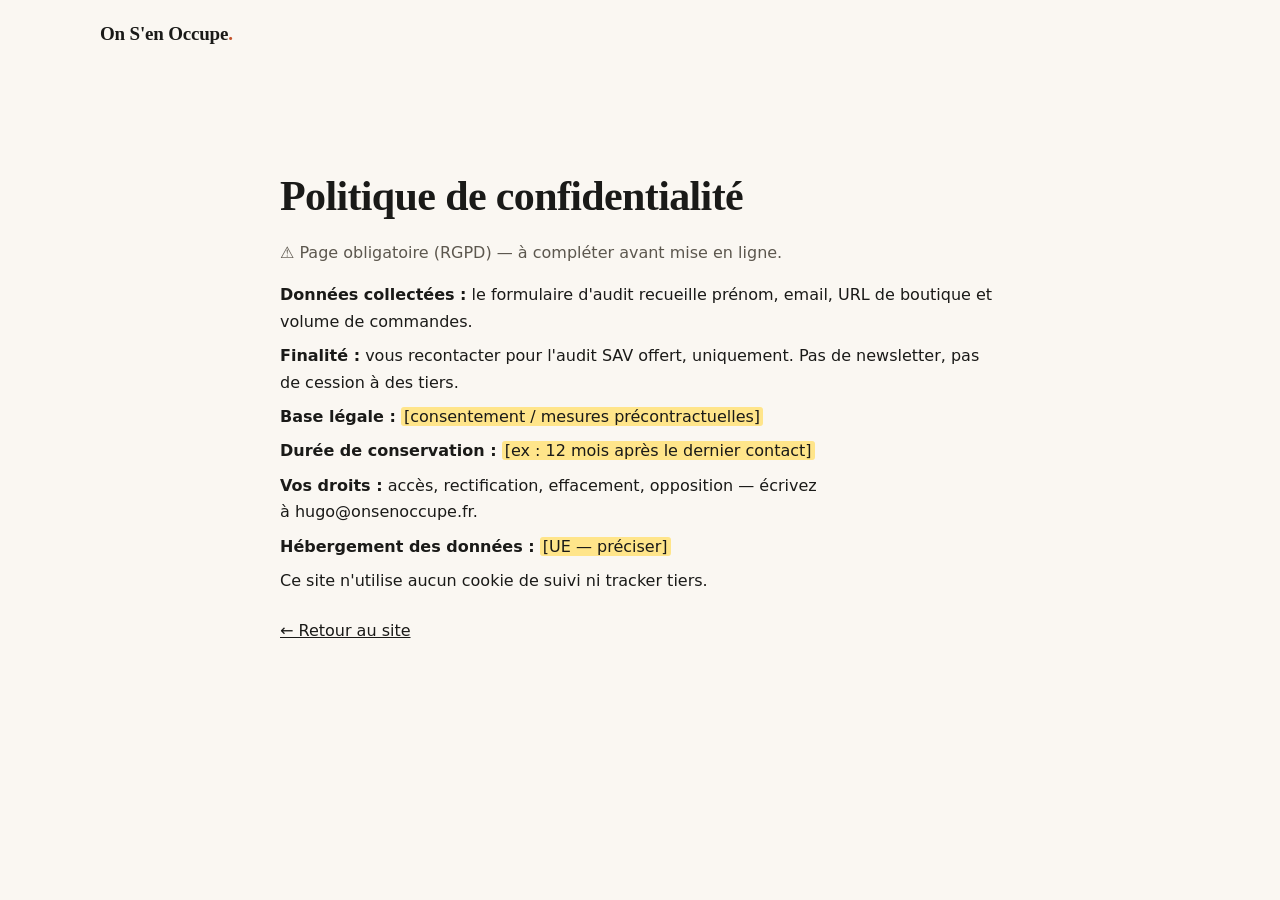
==== confidentialite.html @ d8f715cb "Landing page MVP On S'en Occupe — 12 sections, copy brief, placeholders à remplacer Co-Authored-By: " ====
<!DOCTYPE html>
<html lang="fr">
<head>
  <meta charset="UTF-8" />
  <meta name="viewport" content="width=device-width, initial-scale=1.0" />
  <title>Politique de confidentialité — On S'en Occupe</title>
  <meta name="robots" content="noindex" />
  <link rel="icon" type="image/svg+xml" href="favicon.svg" />
  <link rel="stylesheet" href="styles.css" />
</head>
<body>
  <header class="site-header">
    <div class="wrap bar">
      <a class="brand" href="index.html">On S'en Occupe<span class="dot">.</span></a>
    </div>
  </header>
  <main>
    <section>
      <div class="wrap" style="max-width:760px">
        <h2>Politique de confidentialité</h2>
        <p style="margin-top:20px;color:var(--ink-soft)">⚠️ Page obligatoire (RGPD) — à compléter avant mise en ligne.</p>
        <p style="margin-top:16px"><strong>Données collectées :</strong> le formulaire d'audit recueille prénom, email, URL de boutique et volume de commandes.</p>
        <p style="margin-top:8px"><strong>Finalité :</strong> vous recontacter pour l'audit SAV offert, uniquement. Pas de newsletter, pas de cession à des tiers.</p>
        <p style="margin-top:8px"><strong>Base légale :</strong> <mark>[consentement / mesures précontractuelles]</mark></p>
        <p style="margin-top:8px"><strong>Durée de conservation :</strong> <mark>[ex : 12 mois après le dernier contact]</mark></p>
        <p style="margin-top:8px"><strong>Vos droits :</strong> accès, rectification, effacement, opposition — écrivez à hugo@onsenoccupe.fr.</p>
        <p style="margin-top:8px"><strong>Hébergement des données :</strong> <mark>[UE — préciser]</mark></p>
        <p style="margin-top:8px">Ce site n'utilise aucun cookie de suivi ni tracker tiers.</p>
        <p style="margin-top:24px"><a href="index.html">← Retour au site</a></p>
      </div>
    </section>
  </main>
</body>
</html>
---- styles.css ----
/* ============================================================
   On S'en Occupe — landing MVP
   Palette (brief §3) : crème #FAF7F2 · encre #1A1A18 · terracotta #C4552D
   Typo : Fraunces (titres, nommée au brief) + Inter (corps)
   Mobile-first strict. Rayons : boutons pill / cartes 16px.
   ============================================================ */

@font-face {
  font-family: "Fraunces";
  src: url("fonts/fraunces-latin-wght-normal.woff2") format("woff2-variations");
  font-weight: 100 900;
  font-style: normal;
  font-display: swap;
}
@font-face {
  font-family: "Fraunces";
  src: url("fonts/fraunces-latin-wght-italic.woff2") format("woff2-variations");
  font-weight: 100 900;
  font-style: italic;
  font-display: swap;
}
@font-face {
  font-family: "Inter";
  src: url("fonts/inter-latin-wght-normal.woff2") format("woff2-variations");
  font-weight: 100 900;
  font-style: normal;
  font-display: swap;
}

:root {
  --bg: #FAF7F2;
  --bg-raised: #FFFDF9;
  --ink: #1A1A18;
  --ink-soft: #5C574E;
  --accent: #C4552D;
  --accent-deep: #A84523;
  --accent-tint: #F7E7DE;
  --line: #E8E1D5;
  --mark: #FFE58A;
  --r-card: 16px;
  --r-pill: 999px;
  --shadow-card: 0 2px 6px rgba(84, 62, 44, 0.06), 0 18px 44px -18px rgba(84, 62, 44, 0.18);
  --serif: "Fraunces", Georgia, serif;
  --sans: "Inter", -apple-system, system-ui, sans-serif;
  --wrap: 1120px;
}

* { margin: 0; padding: 0; box-sizing: border-box; }

html { scroll-behavior: smooth; }
@media (prefers-reduced-motion: reduce) {
  html { scroll-behavior: auto; }
}

body {
  font-family: var(--sans);
  background: var(--bg);
  color: var(--ink);
  line-height: 1.65;
  font-size: 16px;
  -webkit-font-smoothing: antialiased;
  text-rendering: optimizeLegibility;
}

.wrap {
  max-width: var(--wrap);
  margin-inline: auto;
  padding-inline: 20px;
}

/* Placeholders à remplacer (brief §8 : surbrillance jaune) */
mark {
  background: var(--mark);
  color: inherit;
  border-radius: 3px;
  padding: 0 3px;
}

h1, h2, h3 {
  font-family: var(--serif);
  font-weight: 560;
  letter-spacing: -0.015em;
  line-height: 1.12;
  text-wrap: balance;
}

h2 { font-size: clamp(28px, 5.4vw, 42px); }
h3 { font-size: clamp(19px, 3vw, 22px); }

p { text-wrap: pretty; }

a { color: inherit; }

img { max-width: 100%; display: block; }

section { padding-block: clamp(56px, 9vw, 104px); }

.section-intro {
  max-width: 640px;
  margin-bottom: clamp(28px, 5vw, 48px);
}
.section-intro p {
  margin-top: 14px;
  color: var(--ink-soft);
  font-size: 17px;
}

/* ---------- Boutons ---------- */
.btn {
  display: inline-flex;
  align-items: center;
  justify-content: center;
  gap: 8px;
  font-family: var(--sans);
  font-size: 16px;
  font-weight: 600;
  line-height: 1.2;
  padding: 15px 28px;
  border-radius: var(--r-pill);
  border: none;
  cursor: pointer;
  text-decoration: none;
  white-space: nowrap;
  transition: transform 0.15s ease, background-color 0.2s ease, box-shadow 0.2s ease;
}
.btn:active { transform: scale(0.98); }
.btn-primary {
  background: var(--accent);
  color: #FFF8F3;
  box-shadow: 0 10px 24px -10px rgba(196, 85, 45, 0.55);
}
.btn-primary:hover { background: var(--accent-deep); transform: translateY(-1px); }
.btn-ghost {
  background: transparent;
  color: var(--ink);
  border: 1.5px solid var(--line);
  background: var(--bg-raised);
}
.btn-ghost:hover { border-color: var(--ink-soft); transform: translateY(-1px); }

/* ============================================================
   S1 — Header sticky discret
   ============================================================ */
.site-header {
  position: sticky;
  top: 0;
  z-index: 50;
  background: rgba(250, 247, 242, 0.92);
  backdrop-filter: blur(10px);
  -webkit-backdrop-filter: blur(10px);
  border-bottom: 1px solid transparent;
  transition: border-color 0.25s ease;
}
.site-header.is-stuck { border-bottom-color: var(--line); }
.site-header .bar {
  display: flex;
  align-items: center;
  justify-content: space-between;
  gap: 16px;
  height: 68px;
}
.brand {
  font-family: var(--serif);
  font-weight: 620;
  font-size: 19px;
  text-decoration: none;
  letter-spacing: -0.01em;
}
.brand .dot { color: var(--accent); }
.site-nav {
  display: flex;
  align-items: center;
  gap: clamp(14px, 3vw, 28px);
}
.site-nav .nav-link {
  display: none;
  font-size: 15px;
  color: var(--ink-soft);
  text-decoration: none;
  transition: color 0.2s ease;
}
.site-nav .nav-link:hover { color: var(--ink); }
.site-nav .btn { padding: 11px 20px; font-size: 15px; }
@media (min-width: 768px) {
  .site-nav .nav-link { display: inline; }
}

/* ============================================================
   S2 — Hero : split copy / scène de 22 h 47
   ============================================================ */
.hero { padding-block: clamp(40px, 6vw, 84px); overflow: clip; }
.hero .wrap {
  display: grid;
  gap: 44px;
  align-items: center;
}
@media (min-width: 980px) {
  .hero .wrap { grid-template-columns: 1.05fr 0.95fr; gap: 56px; }
}

.eyebrow {
  display: inline-block;
  font-size: 12.5px;
  font-weight: 700;
  letter-spacing: 0.14em;
  text-transform: uppercase;
  color: var(--accent);
  margin-bottom: 18px;
}
.hero h1 {
  font-size: clamp(34px, 6.4vw, 56px);
  font-weight: 540;
}
.hero h1 .accent { color: var(--accent); font-style: italic; padding-bottom: 2px; }
.hero .lede {
  margin-top: 20px;
  font-size: clamp(16.5px, 2.2vw, 18.5px);
  color: var(--ink-soft);
  max-width: 54ch;
}
.hero .cta-row {
  margin-top: 30px;
  display: flex;
  flex-direction: column;
  align-items: flex-start;
  gap: 12px;
}
.hero .micro {
  font-size: 13.5px;
  color: var(--ink-soft);
}

/* Scène 22 h 47 : cartes email + preuves flottantes */
.scene {
  position: relative;
  display: grid;
  gap: 14px;
  padding: 8px 0 8px;
}
.mail-card {
  background: var(--bg-raised);
  border: 1px solid var(--line);
  border-radius: var(--r-card);
  padding: 18px 20px;
  box-shadow: var(--shadow-card);
  max-width: 480px;
}
.mail-card.reply {
  margin-left: clamp(16px, 5%, 48px);
  border-color: #EAD9CE;
}
.mail-meta {
  display: flex;
  align-items: baseline;
  justify-content: space-between;
  gap: 10px;
  margin-bottom: 8px;
}
.mail-from { font-size: 13.5px; font-weight: 600; }
.mail-time {
  font-size: 12.5px;
  color: var(--ink-soft);
  font-variant-numeric: tabular-nums;
  white-space: nowrap;
}
.mail-time.late { color: var(--accent); font-weight: 600; }
.mail-body { font-size: 14.5px; color: var(--ink-soft); }
.mail-body strong { color: var(--ink); font-weight: 600; }
.badge-check {
  display: inline-flex;
  align-items: center;
  gap: 6px;
  margin-top: 12px;
  font-size: 12.5px;
  font-weight: 650;
  color: #22563E;
  background: #E4EFE5;
  border-radius: var(--r-pill);
  padding: 4px 12px;
}
.chips {
  display: flex;
  flex-wrap: wrap;
  gap: 10px;
  margin-top: 6px;
}
.chip {
  background: var(--bg-raised);
  border: 1px solid var(--line);
  border-radius: var(--r-pill);
  box-shadow: 0 8px 20px -12px rgba(84, 62, 44, 0.25);
  font-size: 13px;
  padding: 8px 14px;
  color: var(--ink-soft);
}
.chip strong { color: var(--ink); font-weight: 700; font-variant-numeric: tabular-nums; }
@media (min-width: 980px) {
  .scene { padding-right: 12px; }
  .chip.float-1, .chip.float-2 { position: absolute; }
  .chip.float-1 { top: -6px; right: 0; }
  .chip.float-2 { bottom: 18px; right: -4px; }
  .chips { margin-top: 10px; }
}

/* ============================================================
   S3 — Barre de preuve
   ============================================================ */
.proof { padding-block: 0; }
.proof .band {
  border-block: 1px solid var(--line);
  padding-block: clamp(26px, 4vw, 40px);
  display: grid;
  grid-template-columns: 1fr 1fr;
  gap: 26px 18px;
}
@media (min-width: 900px) { .proof .band { grid-template-columns: repeat(4, 1fr); } }
.proof .stat .num {
  font-family: var(--serif);
  font-size: clamp(26px, 4vw, 34px);
  font-weight: 600;
  color: var(--ink);
  font-variant-numeric: tabular-nums;
}
.proof .stat .num mark { font-family: inherit; }
.proof .stat p { font-size: 14px; color: var(--ink-soft); margin-top: 4px; }
.proof .src {
  margin-top: 14px;
  font-size: 13px;
}
.proof .src a { color: var(--ink-soft); }

/* ============================================================
   S4 — Le problème (3 cartes)
   ============================================================ */
.problem-grid {
  display: grid;
  gap: 16px;
}
@media (min-width: 820px) { .problem-grid { grid-template-columns: repeat(3, 1fr); } }
.problem-card {
  background: var(--bg-raised);
  border: 1px solid var(--line);
  border-radius: var(--r-card);
  padding: 26px 24px;
}
.problem-card h3 { margin-bottom: 8px; }
.problem-card p { font-size: 15px; color: var(--ink-soft); }
.transition-line {
  margin-top: 34px;
  font-family: var(--serif);
  font-size: clamp(18px, 2.6vw, 21px);
  font-style: italic;
  color: var(--ink);
  max-width: 56ch;
}

/* ============================================================
   S5 — Comment ça marche (étapes numérotées)
   ============================================================ */
.how { background: linear-gradient(180deg, rgba(196,85,45,0.045), rgba(196,85,45,0)) ; }
.steps {
  display: grid;
  gap: 0;
  max-width: 760px;
}
.step {
  display: grid;
  grid-template-columns: 52px 1fr;
  gap: 18px;
  padding-block: 26px;
}
.step + .step { border-top: 1px solid var(--line); }
.step .n {
  font-family: var(--serif);
  font-size: 26px;
  font-weight: 600;
  color: var(--accent);
  line-height: 1.3;
}
.step h3 { margin-bottom: 6px; }
.step p { font-size: 15.5px; color: var(--ink-soft); }

.guardrail {
  margin-top: 38px;
  max-width: 760px;
  background: var(--accent-tint);
  border: 1px solid #EBD2C3;
  border-radius: var(--r-card);
  padding: 24px 26px;
  display: grid;
  grid-template-columns: 30px 1fr;
  gap: 14px;
  align-items: start;
}
.guardrail .lock { width: 22px; height: 22px; color: var(--accent-deep); margin-top: 2px; }
.guardrail p { font-size: 15.5px; }
.guardrail strong { font-weight: 700; }

/* ============================================================
   S6 — Cas d'étude
   ============================================================ */
.case .panel {
  background: var(--ink);
  color: #F5F1E9;
  border-radius: 24px;
  padding: clamp(30px, 5.5vw, 60px);
  display: grid;
  gap: 34px;
}
@media (min-width: 900px) { .case .panel { grid-template-columns: 1.1fr 0.9fr; align-items: center; } }
.case h2 { color: #FBF8F2; }
.case .avant-apres { margin-top: 24px; display: grid; gap: 18px; }
.case .aa-block .label {
  font-size: 12.5px;
  font-weight: 700;
  letter-spacing: 0.12em;
  text-transform: uppercase;
  color: #C9BFAF;
  margin-bottom: 6px;
}
.case .aa-block p { font-size: 15.5px; color: #DAD2C4; }
.case .aa-block mark { background: #E8C766; color: var(--ink); }
.case blockquote {
  font-family: var(--serif);
  font-size: clamp(19px, 2.8vw, 24px);
  font-style: italic;
  line-height: 1.4;
  color: #FBF8F2;
}
.case blockquote mark { font-family: var(--sans); font-size: 0.75em; font-style: normal; }
.case figcaption { margin-top: 16px; font-size: 14.5px; color: #C9BFAF; }
.case .case-cta { margin-top: 26px; font-size: 15.5px; }
.case .case-cta a { color: #F0A379; font-weight: 600; }

/* ============================================================
   S7 — Témoignages
   ============================================================ */
.quotes-grid { display: grid; gap: 16px; }
@media (min-width: 820px) { .quotes-grid { grid-template-columns: 1fr 1fr; } }
.quote-card {
  background: var(--bg-raised);
  border: 1px solid var(--line);
  border-radius: var(--r-card);
  padding: 26px;
}
.quote-card blockquote {
  font-family: var(--serif);
  font-size: 18px;
  font-style: italic;
  line-height: 1.45;
}
.quote-card figcaption {
  margin-top: 16px;
  display: flex;
  align-items: center;
  gap: 12px;
  font-size: 14px;
  color: var(--ink-soft);
}
.quote-card .pic {
  width: 40px;
  height: 40px;
  border-radius: 50%;
  background: var(--accent-tint);
  border: 1px solid #EBD2C3;
  display: grid;
  place-items: center;
  font-size: 10px;
  text-align: center;
  color: var(--accent-deep);
  flex: none;
}

/* ============================================================
   S8 — Tarif
   ============================================================ */
.pricing .card {
  max-width: 620px;
  margin-inline: auto;
  background: var(--bg-raised);
  border: 1.5px solid var(--ink);
  border-radius: 24px;
  padding: clamp(28px, 5vw, 44px);
  box-shadow: var(--shadow-card);
}
.pricing h2 { text-align: center; }
.price-rows { margin-top: 26px; display: grid; gap: 0; }
.price-row {
  display: flex;
  align-items: baseline;
  justify-content: space-between;
  gap: 14px;
  padding-block: 14px;
}
.price-row + .price-row { border-top: 1px solid var(--line); }
.price-row .what { font-size: 15.5px; color: var(--ink-soft); }
.price-row .amount {
  font-family: var(--serif);
  font-size: clamp(22px, 3.4vw, 28px);
  font-weight: 620;
  white-space: nowrap;
  font-variant-numeric: tabular-nums;
}
.price-row .amount small { font-size: 0.55em; font-family: var(--sans); font-weight: 600; color: var(--ink-soft); }
.included { margin-top: 18px; display: flex; flex-wrap: wrap; gap: 8px; }
.included li {
  list-style: none;
  font-size: 13.5px;
  background: var(--bg);
  border: 1px solid var(--line);
  border-radius: var(--r-pill);
  padding: 6px 13px;
  color: var(--ink-soft);
}
.pricing .context {
  margin-top: 20px;
  font-size: 13px;
  color: var(--ink-soft);
  line-height: 1.55;
}
.pricing .cta-center { margin-top: 26px; text-align: center; }

/* ============================================================
   S9 — Fondateur
   ============================================================ */
.founder .inner {
  display: grid;
  gap: 34px;
  align-items: center;
  max-width: 880px;
}
@media (min-width: 820px) { .founder .inner { grid-template-columns: 280px 1fr; } }
.founder .photo {
  aspect-ratio: 4 / 5;
  border-radius: var(--r-card);
  background: var(--accent-tint);
  border: 1px solid #EBD2C3;
  display: grid;
  place-items: center;
  padding: 20px;
  text-align: center;
  font-size: 14px;
  color: var(--accent-deep);
  max-width: 280px;
}
.founder p { font-size: 16px; color: var(--ink-soft); margin-top: 14px; max-width: 58ch; }
.founder p.first { margin-top: 18px; }
.founder .mail-line { font-weight: 600; color: var(--ink); }
.founder .mail-line a { color: var(--accent-deep); }

/* ============================================================
   S10 — FAQ
   ============================================================ */
.faq .list { max-width: 760px; }
.faq details {
  border-top: 1px solid var(--line);
}
.faq details:last-child { border-bottom: 1px solid var(--line); }
.faq summary {
  cursor: pointer;
  list-style: none;
  display: flex;
  align-items: center;
  justify-content: space-between;
  gap: 18px;
  padding-block: 20px;
  font-weight: 600;
  font-size: 16.5px;
}
.faq summary::-webkit-details-marker { display: none; }
.faq summary .plus {
  flex: none;
  width: 26px;
  height: 26px;
  border-radius: 50%;
  border: 1.5px solid var(--line);
  display: grid;
  place-items: center;
  color: var(--accent);
  font-size: 16px;
  line-height: 1;
  transition: transform 0.25s ease, background-color 0.2s ease;
}
.faq details[open] summary .plus { transform: rotate(45deg); background: var(--accent-tint); }
.faq .answer {
  padding-bottom: 22px;
  font-size: 15.5px;
  color: var(--ink-soft);
  max-width: 62ch;
}

/* ============================================================
   S11 — CTA final + formulaire
   ============================================================ */
.final { background: linear-gradient(180deg, rgba(196,85,45,0), rgba(196,85,45,0.05)); }
.final .inner { max-width: 660px; margin-inline: auto; }
.final h2 { text-align: center; }
.final .pitch {
  margin-top: 16px;
  text-align: center;
  color: var(--ink-soft);
  font-size: 16px;
}
.audit-form {
  margin-top: 34px;
  background: var(--bg-raised);
  border: 1px solid var(--line);
  border-radius: 24px;
  padding: clamp(24px, 4.5vw, 38px);
  box-shadow: var(--shadow-card);
  display: grid;
  gap: 18px;
}
@media (min-width: 640px) {
  .audit-form { grid-template-columns: 1fr 1fr; }
  .audit-form .span-2 { grid-column: span 2; }
}
.field { display: grid; gap: 7px; }
.field label { font-size: 14px; font-weight: 600; }
.field input,
.field select {
  font-family: var(--sans);
  font-size: 16px;
  color: var(--ink);
  background: var(--bg);
  border: 1.5px solid var(--line);
  border-radius: 10px;
  padding: 12px 14px;
  width: 100%;
  transition: border-color 0.2s ease, box-shadow 0.2s ease;
}
.field input::placeholder { color: #97907F; }
.field input:focus,
.field select:focus {
  outline: none;
  border-color: var(--accent);
  box-shadow: 0 0 0 3px rgba(196, 85, 45, 0.18);
}
.field .error {
  display: none;
  font-size: 13px;
  color: #A8321E;
}
.field.invalid input, .field.invalid select { border-color: #A8321E; }
.field.invalid .error { display: block; }
.hp { position: absolute; left: -9999px; opacity: 0; pointer-events: none; }
.audit-form .actions { display: grid; gap: 12px; justify-items: center; }
.audit-form .btn { width: 100%; max-width: 380px; }
.form-note { font-size: 13px; color: var(--ink-soft); text-align: center; }
.form-note a { color: var(--accent-deep); font-weight: 600; }
.rgpd { font-size: 12.5px; color: var(--ink-soft); text-align: center; }
.form-status {
  display: none;
  text-align: center;
  font-size: 15px;
  font-weight: 600;
  padding: 12px;
  border-radius: 10px;
}
.form-status.ok { display: block; background: #E4EFE5; color: #22563E; }
.form-status.err { display: block; background: #F9E3DE; color: #A8321E; }

/* ============================================================
   S12 — Footer
   ============================================================ */
.site-footer {
  border-top: 1px solid var(--line);
  padding-block: 40px 56px;
  font-size: 13.5px;
  color: var(--ink-soft);
}
.site-footer .cols {
  display: grid;
  gap: 22px;
}
@media (min-width: 820px) {
  .site-footer .cols { grid-template-columns: 1.2fr 0.8fr; align-items: start; }
}
.site-footer .tagline { font-size: 14.5px; color: var(--ink); font-weight: 550; }
.site-footer .legal-links { display: flex; flex-wrap: wrap; gap: 14px; }
.site-footer a { color: var(--ink-soft); }
.site-footer a:hover { color: var(--ink); }
.site-footer .transparency {
  margin-top: 18px;
  font-size: 12.5px;
  line-height: 1.6;
  max-width: 62ch;
}

/* ============================================================
   Reveal on scroll (léger, désactivé si reduced motion)
   ============================================================ */
@media (prefers-reduced-motion: no-preference) {
  .reveal {
    opacity: 0;
    transform: translateY(18px);
    transition: opacity 0.6s cubic-bezier(0.16, 1, 0.3, 1), transform 0.6s cubic-bezier(0.16, 1, 0.3, 1);
  }
  .reveal.in { opacity: 1; transform: none; }
}
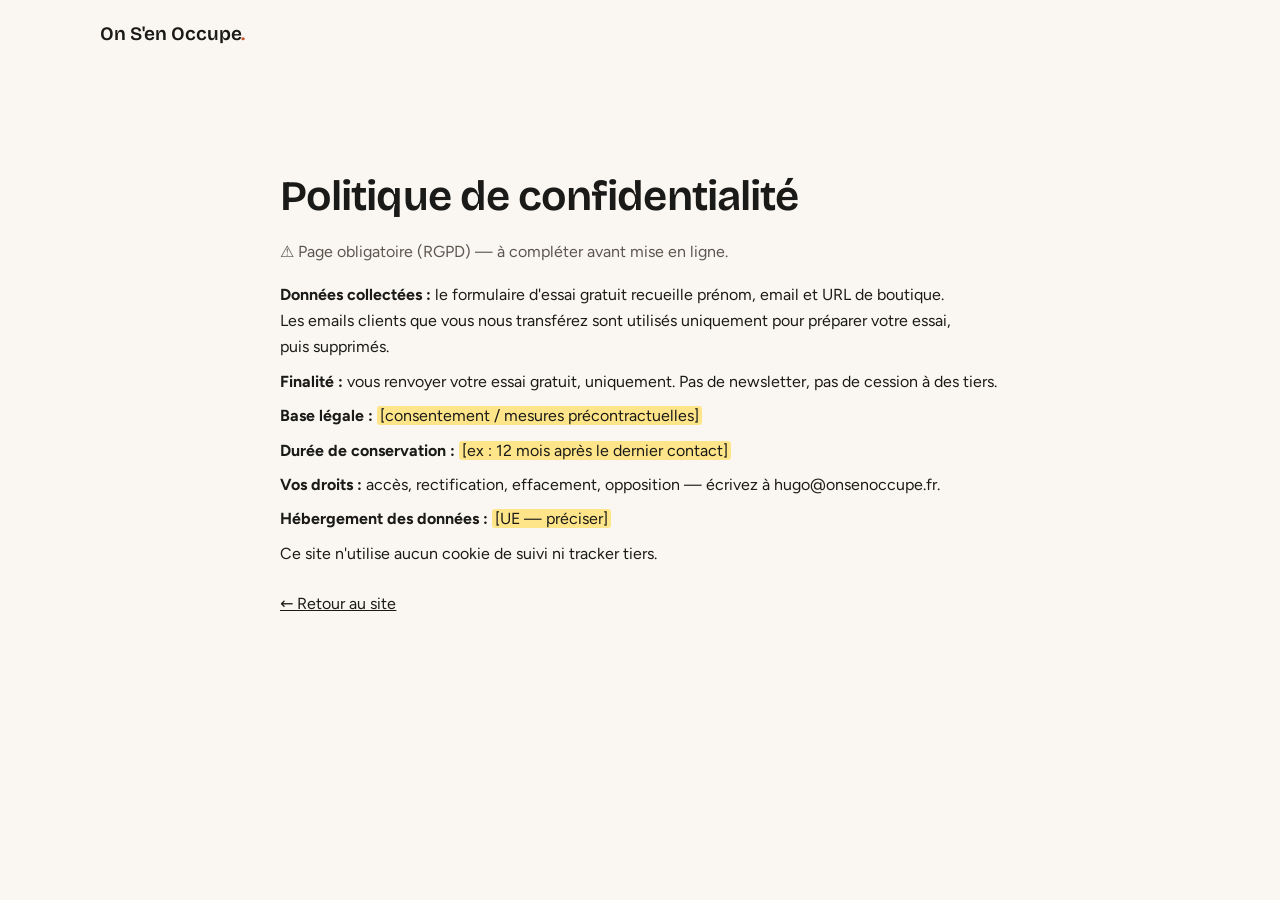
==== commit 0a9c5f66: "CTA unique : essai gratuit sur les 10 derniers emails clients - Un seul CTA sur toute la page ; supp" ====
--- a/confidentialite.html
+++ b/confidentialite.html
@@ -19,8 +19,8 @@
       <div class="wrap" style="max-width:760px">
         <h2>Politique de confidentialité</h2>
         <p style="margin-top:20px;color:var(--ink-soft)">⚠️ Page obligatoire (RGPD) — à compléter avant mise en ligne.</p>
-        <p style="margin-top:16px"><strong>Données collectées :</strong> le formulaire d'audit recueille prénom, email, URL de boutique et volume de commandes.</p>
-        <p style="margin-top:8px"><strong>Finalité :</strong> vous recontacter pour l'audit SAV offert, uniquement. Pas de newsletter, pas de cession à des tiers.</p>
+        <p style="margin-top:16px"><strong>Données collectées :</strong> le formulaire d'essai gratuit recueille prénom, email et URL de boutique. Les emails clients que vous nous transférez sont utilisés uniquement pour préparer votre essai, puis supprimés.</p>
+        <p style="margin-top:8px"><strong>Finalité :</strong> vous renvoyer votre essai gratuit, uniquement. Pas de newsletter, pas de cession à des tiers.</p>
         <p style="margin-top:8px"><strong>Base légale :</strong> <mark>[consentement / mesures précontractuelles]</mark></p>
         <p style="margin-top:8px"><strong>Durée de conservation :</strong> <mark>[ex : 12 mois après le dernier contact]</mark></p>
         <p style="margin-top:8px"><strong>Vos droits :</strong> accès, rectification, effacement, opposition — écrivez à hugo@onsenoccupe.fr.</p>
--- a/styles.css
+++ b/styles.css
@@ -6,23 +6,16 @@
    ============================================================ */
 
 @font-face {
-  font-family: "Fraunces";
-  src: url("fonts/fraunces-latin-wght-normal.woff2") format("woff2-variations");
-  font-weight: 100 900;
+  font-family: "Bricolage Grotesque";
+  src: url("fonts/bricolage-latin-wght-normal.woff2") format("woff2-variations");
+  font-weight: 200 800;
   font-style: normal;
   font-display: swap;
 }
 @font-face {
-  font-family: "Fraunces";
-  src: url("fonts/fraunces-latin-wght-italic.woff2") format("woff2-variations");
-  font-weight: 100 900;
-  font-style: italic;
-  font-display: swap;
-}
-@font-face {
-  font-family: "Inter";
-  src: url("fonts/inter-latin-wght-normal.woff2") format("woff2-variations");
-  font-weight: 100 900;
+  font-family: "Figtree";
+  src: url("fonts/figtree-latin-wght-normal.woff2") format("woff2-variations");
+  font-weight: 300 900;
   font-style: normal;
   font-display: swap;
 }
@@ -40,8 +33,9 @@
   --r-card: 16px;
   --r-pill: 999px;
   --shadow-card: 0 2px 6px rgba(84, 62, 44, 0.06), 0 18px 44px -18px rgba(84, 62, 44, 0.18);
-  --serif: "Fraunces", Georgia, serif;
-  --sans: "Inter", -apple-system, system-ui, sans-serif;
+  /* --serif = police display (Bricolage Grotesque) — nom de variable conservé */
+  --serif: "Bricolage Grotesque", "Avenir Next", -apple-system, sans-serif;
+  --sans: "Figtree", -apple-system, system-ui, sans-serif;
   --wrap: 1120px;
 }
 
@@ -78,9 +72,9 @@
 
 h1, h2, h3 {
   font-family: var(--serif);
-  font-weight: 560;
-  letter-spacing: -0.015em;
-  line-height: 1.12;
+  font-weight: 640;
+  letter-spacing: -0.022em;
+  line-height: 1.1;
   text-wrap: balance;
 }
 
@@ -188,14 +182,14 @@
 /* ============================================================
    S2 — Hero : split copy / scène de 22 h 47
    ============================================================ */
-.hero { padding-block: clamp(40px, 6vw, 84px); overflow: clip; }
+.hero { padding-block: clamp(36px, 5vw, 72px); overflow: clip; }
 .hero .wrap {
   display: grid;
-  gap: 44px;
+  gap: 40px;
   align-items: center;
 }
 @media (min-width: 980px) {
-  .hero .wrap { grid-template-columns: 1.05fr 0.95fr; gap: 56px; }
+  .hero .wrap { grid-template-columns: 0.95fr 1.05fr; gap: 56px; }
 }
 
 .eyebrow {
@@ -208,10 +202,20 @@
   margin-bottom: 18px;
 }
 .hero h1 {
-  font-size: clamp(34px, 6.4vw, 56px);
-  font-weight: 540;
-}
-.hero h1 .accent { color: var(--accent); font-style: italic; padding-bottom: 2px; }
+  font-size: clamp(33px, 5vw, 50px);
+  font-weight: 700;
+  letter-spacing: -0.028em;
+  line-height: 1.08;
+}
+/* Surligneur terracotta qui se dessine au chargement */
+.hero h1 .accent {
+  color: var(--ink);
+  background-image: linear-gradient(rgba(196, 85, 45, 0.32), rgba(196, 85, 45, 0.32));
+  background-repeat: no-repeat;
+  background-size: 100% 36%;
+  background-position: 0 74%;
+  padding-inline: 2px;
+}
 .hero .lede {
   margin-top: 20px;
   font-size: clamp(16.5px, 2.2vw, 18.5px);
@@ -230,113 +234,188 @@
   color: var(--ink-soft);
 }
 
-/* Scène 22 h 47 : cartes email + preuves flottantes */
-.scene {
+/* ---- Scène flottante : la conversation de 22 h 47, posée sur la page ---- */
+.scene-stack {
   position: relative;
   display: grid;
-  gap: 14px;
-  padding: 8px 0 8px;
-}
+  gap: 20px;
+  padding-block: 14px;
+  justify-items: start;
+}
+/* Halo chaud qui ancre les cartes sans conteneur */
+.scene-stack::before {
+  content: "";
+  position: absolute;
+  inset: -18% -14%;
+  background:
+    radial-gradient(closest-side at 58% 38%, rgba(196, 85, 45, 0.16), transparent 68%),
+    radial-gradient(closest-side at 30% 75%, rgba(196, 85, 45, 0.07), transparent 60%);
+  pointer-events: none;
+}
+.scene-stack > * { position: relative; }
+.scene-title {
+  font-family: var(--serif);
+  font-size: clamp(21px, 3vw, 28px);
+  font-weight: 700;
+  letter-spacing: -0.02em;
+  margin-bottom: 2px;
+}
+.scene-title .pasvous { color: var(--accent-deep); }
 .mail-card {
   background: var(--bg-raised);
   border: 1px solid var(--line);
   border-radius: var(--r-card);
-  padding: 18px 20px;
-  box-shadow: var(--shadow-card);
-  max-width: 480px;
-}
+  padding: 20px 22px;
+  box-shadow:
+    0 1px 2px rgba(84, 62, 44, 0.08),
+    0 14px 34px -12px rgba(84, 62, 44, 0.28),
+    0 32px 64px -28px rgba(84, 62, 44, 0.22);
+  max-width: 500px;
+}
+.tilt-l { transform: rotate(-2deg); }
+.tilt-r { transform: rotate(1.4deg); }
 .mail-card.reply {
-  margin-left: clamp(16px, 5%, 48px);
-  border-color: #EAD9CE;
+  margin-left: clamp(22px, 7%, 64px);
+  margin-top: -14px;
+  border-left: 3px solid var(--accent);
 }
 .mail-meta {
   display: flex;
   align-items: baseline;
   justify-content: space-between;
   gap: 10px;
-  margin-bottom: 8px;
-}
-.mail-from { font-size: 13.5px; font-weight: 600; }
+  margin-bottom: 7px;
+}
+.mail-from { font-size: 13.5px; font-weight: 700; }
 .mail-time {
-  font-size: 12.5px;
+  font-size: 13px;
   color: var(--ink-soft);
   font-variant-numeric: tabular-nums;
   white-space: nowrap;
 }
-.mail-time.late { color: var(--accent); font-weight: 600; }
-.mail-body { font-size: 14.5px; color: var(--ink-soft); }
-.mail-body strong { color: var(--ink); font-weight: 600; }
+.mail-time.late { color: var(--accent-deep); font-weight: 700; }
+.mail-body { font-size: 14.5px; color: var(--ink-soft); line-height: 1.55; }
+.mail-body strong { color: var(--ink); font-weight: 650; }
 .badge-check {
   display: inline-flex;
   align-items: center;
   gap: 6px;
   margin-top: 12px;
   font-size: 12.5px;
-  font-weight: 650;
-  color: #22563E;
-  background: #E4EFE5;
+  font-weight: 700;
+  color: #1E5038;
+  background: #DDEEDD;
   border-radius: var(--r-pill);
-  padding: 4px 12px;
-}
-.chips {
-  display: flex;
-  flex-wrap: wrap;
-  gap: 10px;
-  margin-top: 6px;
-}
-.chip {
-  background: var(--bg-raised);
-  border: 1px solid var(--line);
-  border-radius: var(--r-pill);
-  box-shadow: 0 8px 20px -12px rgba(84, 62, 44, 0.25);
-  font-size: 13px;
-  padding: 8px 14px;
-  color: var(--ink-soft);
-}
-.chip strong { color: var(--ink); font-weight: 700; font-variant-numeric: tabular-nums; }
-@media (min-width: 980px) {
-  .scene { padding-right: 12px; }
-  .chip.float-1, .chip.float-2 { position: absolute; }
-  .chip.float-1 { top: -6px; right: 0; }
-  .chip.float-2 { bottom: 18px; right: -4px; }
-  .chips { margin-top: 10px; }
-}
+  padding: 5px 13px;
+}
+.scene-benefit {
+  font-size: 14.5px;
+  color: var(--ink-soft);
+  padding-inline: 4px;
+}
+.scene-benefit strong { color: var(--ink); font-weight: 700; }
+
 
 /* ============================================================
    S3 — Barre de preuve
    ============================================================ */
 .proof { padding-block: 0; }
-.proof .band {
+.proof .proof-grid {
   border-block: 1px solid var(--line);
-  padding-block: clamp(26px, 4vw, 40px);
-  display: grid;
+  padding-block: clamp(30px, 4.5vw, 48px);
+  display: grid;
+  gap: 26px 20px;
   grid-template-columns: 1fr 1fr;
-  gap: 26px 18px;
-}
-@media (min-width: 900px) { .proof .band { grid-template-columns: repeat(4, 1fr); } }
+}
+/* Version courte du texte garde-fou (mobile uniquement) */
+.proof .guard .txt-short { display: none; }
+
+/* Mobile : grille 2×2 symétrique — 4 cellules-cartes égales */
+@media (max-width: 899px) {
+  .proof .proof-grid { gap: 14px; padding-block: 28px; }
+  .proof .stat {
+    background: var(--bg-raised);
+    border: 1px solid var(--line);
+    border-radius: var(--r-card);
+    padding: 16px;
+    display: flex;
+    flex-direction: column;
+    justify-content: center;
+  }
+  .proof .stat .num { font-size: 30px; }
+  .proof .stat.guard { padding: 16px; }
+  .proof .stat.guard .num { font-size: 26px; gap: 9px; }
+  .proof .stat.guard .lock { width: 20px; height: 20px; }
+  .proof .stat p { font-size: 13px; margin-top: 5px; max-width: none; }
+  .proof .guard .txt-full { display: none; }
+  .proof .guard .txt-short { display: inline; }
+}
 .proof .stat .num {
   font-family: var(--serif);
-  font-size: clamp(26px, 4vw, 34px);
-  font-weight: 600;
+  font-size: clamp(34px, 4.6vw, 46px);
+  font-weight: 700;
+  letter-spacing: -0.025em;
+  line-height: 1.1;
   color: var(--ink);
   font-variant-numeric: tabular-nums;
 }
 .proof .stat .num mark { font-family: inherit; }
-.proof .stat p { font-size: 14px; color: var(--ink-soft); margin-top: 4px; }
+.proof .stat p {
+  font-size: 14.5px;
+  color: var(--ink-soft);
+  margin-top: 7px;
+  max-width: 24ch;
+  line-height: 1.45;
+}
+/* Carte garde-fou : le différenciateur, mis en scène */
+.proof .stat.guard {
+  background: var(--accent-tint);
+  border: 1px solid #EBD2C3;
+  border-radius: var(--r-card);
+  padding: 22px 24px;
+}
+.proof .stat.guard .num {
+  display: flex;
+  align-items: center;
+  gap: 12px;
+  font-size: clamp(28px, 3.4vw, 36px);
+  color: var(--accent-deep);
+}
+.proof .stat.guard .lock { width: 25px; height: 25px; flex: none; }
+.proof .stat.guard p { max-width: none; }
+@media (min-width: 900px) {
+  .proof .proof-grid {
+    grid-template-columns: 1fr 1fr 1.05fr 1.5fr;
+    gap: 0 36px;
+    align-items: center;
+  }
+  .proof .stat:not(.guard) {
+    border-right: 1px solid var(--line);
+    padding-right: 34px;
+  }
+  .proof .stat:nth-child(3) { border-right: none; }
+}
 .proof .src {
-  margin-top: 14px;
-  font-size: 13px;
-}
-.proof .src a { color: var(--ink-soft); }
+  margin-top: 20px;
+  font-size: 13.5px;
+  color: var(--ink-soft);
+}
+.proof .src a { color: var(--accent-deep); font-weight: 600; }
 
 /* ============================================================
    S4 — Le problème (3 cartes)
    ============================================================ */
+/* Titre S4 en pleine largeur */
+.problem .section-intro { max-width: none; }
+
 .problem-grid {
   display: grid;
   gap: 16px;
 }
-@media (min-width: 820px) { .problem-grid { grid-template-columns: repeat(3, 1fr); } }
+@media (min-width: 820px) {
+  .problem-grid { grid-template-columns: 1.1fr 0.9fr; }
+  .problem-card.big { grid-row: 1 / 3; }
+}
 .problem-card {
   background: var(--bg-raised);
   border: 1px solid var(--line);
@@ -345,14 +424,56 @@
 }
 .problem-card h3 { margin-bottom: 8px; }
 .problem-card p { font-size: 15px; color: var(--ink-soft); }
+.problem-card.big { padding: 28px 26px; display: flex; flex-direction: column; }
+.problem-card.big h3 { margin-top: auto; }
+
+/* L'écho : la même question qui revient toute la journée */
+.echo-wrap { position: relative; margin: 50px 6px 34px 0; }
+.echo-stack { display: grid; }
+.echo {
+  grid-area: 1 / 1;
+  background: var(--bg);
+  border: 1px solid var(--line);
+  border-radius: 12px;
+  padding: 13px 16px;
+  font-size: 14px;
+  color: var(--ink-soft);
+  box-shadow: 0 10px 24px -14px rgba(84, 62, 44, 0.3);
+  max-width: 330px;
+}
+.echo .from {
+  display: block;
+  font-size: 12px;
+  font-weight: 700;
+  color: var(--ink);
+  margin-bottom: 3px;
+}
+.echo.e1 { position: relative; z-index: 3; }
+.echo.e2 { transform: translate(18px, -26px) rotate(0.8deg); opacity: 0.6; z-index: 2; }
+.echo.e3 { transform: translate(36px, -52px) rotate(1.6deg); opacity: 0.32; z-index: 1; }
+.times {
+  position: absolute;
+  right: 0;
+  bottom: -16px;
+  z-index: 4;
+  font-family: var(--serif);
+  font-weight: 700;
+  font-size: clamp(30px, 3.6vw, 42px);
+  letter-spacing: -0.02em;
+  color: var(--accent);
+  line-height: 1;
+  text-shadow: 0 2px 12px rgba(250, 247, 242, 0.9);
+}
 .transition-line {
   margin-top: 34px;
   font-family: var(--serif);
   font-size: clamp(18px, 2.6vw, 21px);
-  font-style: italic;
+  font-weight: 600;
   color: var(--ink);
   max-width: 56ch;
 }
+.transition-line .brandword { color: var(--accent-deep); }
+.transition-line a { color: var(--accent-deep); }
 
 /* ============================================================
    S5 — Comment ça marche (étapes numérotées)
@@ -379,6 +500,48 @@
 }
 .step h3 { margin-bottom: 6px; }
 .step p { font-size: 15.5px; color: var(--ink-soft); }
+
+/* Artefacts tangibles par étape (langage visuel des cartes email) */
+.step .artifact { margin-top: 14px; }
+.chips-row { display: flex; flex-wrap: wrap; gap: 8px; }
+.a-chip {
+  font-size: 13px;
+  font-weight: 600;
+  padding: 7px 14px;
+  border-radius: var(--r-pill);
+  background: var(--bg-raised);
+  border: 1px solid var(--line);
+  color: var(--ink-soft);
+}
+.a-chip.ok { color: #1E5038; background: #DDEEDD; border-color: #C9E2C9; }
+.artifact.draft {
+  display: flex;
+  align-items: center;
+  flex-wrap: wrap;
+  gap: 4px 12px;
+  background: var(--bg-raised);
+  border: 1px solid var(--line);
+  border-left: 3px solid var(--accent);
+  border-radius: 12px;
+  padding: 12px 15px;
+  font-size: 13.5px;
+  color: var(--ink-soft);
+  max-width: 560px;
+}
+.artifact.draft .badge-check { margin-top: 0; }
+.artifact.report {
+  display: inline-flex;
+  flex-wrap: wrap;
+  align-items: baseline;
+  gap: 4px 14px;
+  background: var(--bg-raised);
+  border: 1px solid var(--line);
+  border-radius: 12px;
+  padding: 12px 16px;
+  font-size: 13.5px;
+}
+.artifact.report .r-label { font-weight: 700; color: var(--ink); }
+.artifact.report .r-stats { color: var(--ink-soft); font-variant-numeric: tabular-nums; }
 
 .guardrail {
   margin-top: 38px;
@@ -423,7 +586,7 @@
 .case blockquote {
   font-family: var(--serif);
   font-size: clamp(19px, 2.8vw, 24px);
-  font-style: italic;
+  font-weight: 600;
   line-height: 1.4;
   color: #FBF8F2;
 }
@@ -446,7 +609,7 @@
 .quote-card blockquote {
   font-family: var(--serif);
   font-size: 18px;
-  font-style: italic;
+  font-weight: 560;
   line-height: 1.45;
 }
 .quote-card figcaption {
@@ -601,7 +764,7 @@
   color: var(--ink-soft);
   font-size: 16px;
 }
-.audit-form {
+.essai-form {
   margin-top: 34px;
   background: var(--bg-raised);
   border: 1px solid var(--line);
@@ -612,8 +775,8 @@
   gap: 18px;
 }
 @media (min-width: 640px) {
-  .audit-form { grid-template-columns: 1fr 1fr; }
-  .audit-form .span-2 { grid-column: span 2; }
+  .essai-form { grid-template-columns: 1fr 1fr; }
+  .essai-form .span-2 { grid-column: span 2; }
 }
 .field { display: grid; gap: 7px; }
 .field label { font-size: 14px; font-weight: 600; }
@@ -644,8 +807,8 @@
 .field.invalid input, .field.invalid select { border-color: #A8321E; }
 .field.invalid .error { display: block; }
 .hp { position: absolute; left: -9999px; opacity: 0; pointer-events: none; }
-.audit-form .actions { display: grid; gap: 12px; justify-items: center; }
-.audit-form .btn { width: 100%; max-width: 380px; }
+.essai-form .actions { display: grid; gap: 12px; justify-items: center; }
+.essai-form .btn { width: 100%; max-width: 380px; }
 .form-note { font-size: 13px; color: var(--ink-soft); text-align: center; }
 .form-note a { color: var(--accent-deep); font-weight: 600; }
 .rgpd { font-size: 12.5px; color: var(--ink-soft); text-align: center; }
@@ -688,9 +851,22 @@
 }
 
 /* ============================================================
-   Reveal on scroll (léger, désactivé si reduced motion)
+   Animations — entrée du hero (chorégraphie produit), parallaxe,
+   reveals au scroll. Tout est désactivé sous prefers-reduced-motion.
+   Uniquement transform/opacity (accéléré GPU).
    ============================================================ */
 @media (prefers-reduced-motion: no-preference) {
+
+  /* -- Effet scroll : les cartes dérivent à des vitesses différentes
+        quand le hero quitte l'écran (profondeur). CSS scroll-driven natif,
+        zéro JS — les navigateurs sans support restent simplement statiques. -- */
+  /* -- Effet scroll (JS, script.js) : « la réponse prend le dessus ».
+        Seuls le titre de scène et les 2 cartes bougent — la ligne bénéfice
+        et les pills restent fixes. -- */
+  .tilt-l, .tilt-r, .scene-title { will-change: transform, opacity; }
+  .mail-card.reply { z-index: 2; }
+
+  /* -- Reveals au scroll (sections) -- */
   .reveal {
     opacity: 0;
     transform: translateY(18px);
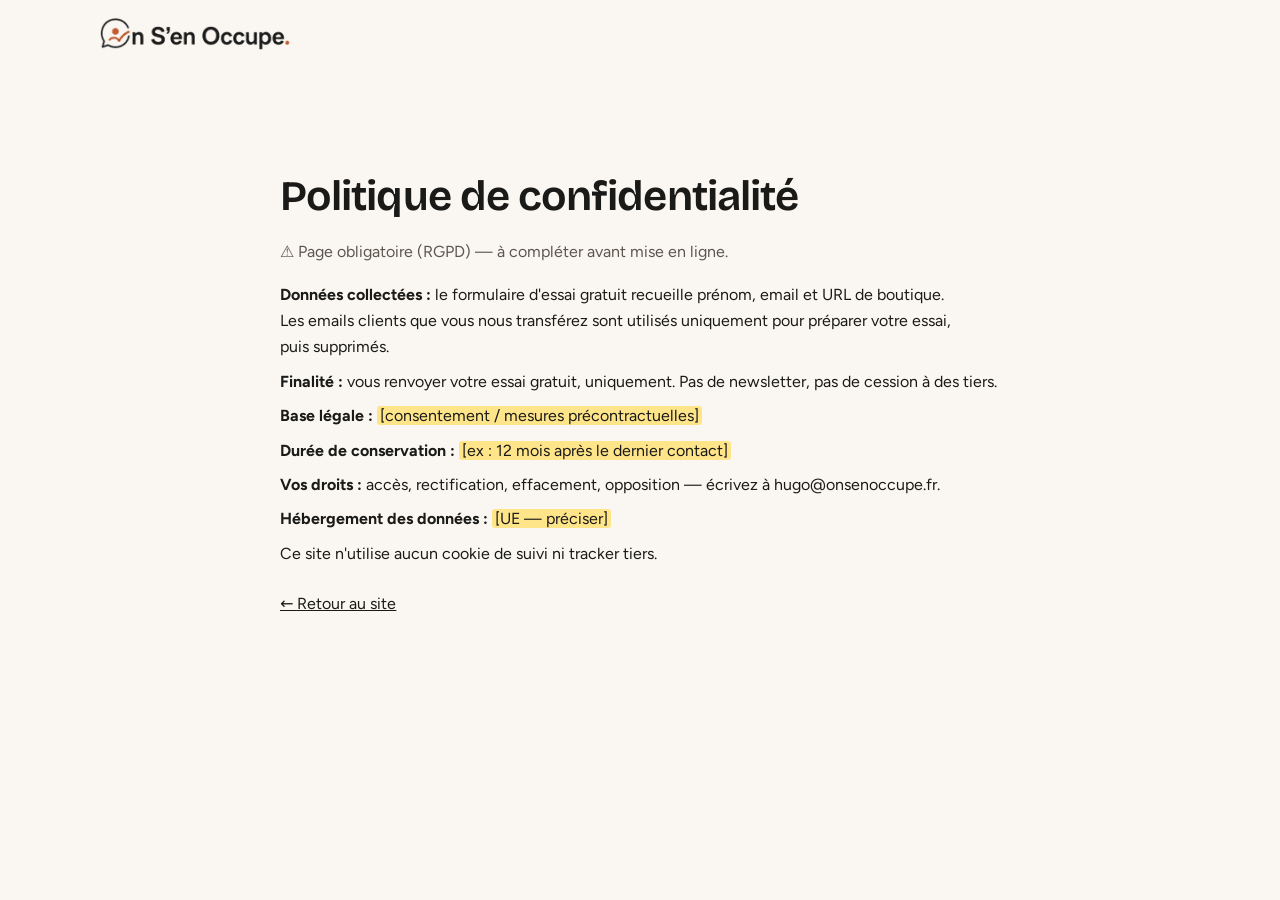
==== commit 56cb318e: "Intégration de l'identité visuelle : logo, favicons, image OG - Logo « On S'en Occupe » (bulle + per" ====
--- a/confidentialite.html
+++ b/confidentialite.html
@@ -5,13 +5,15 @@
   <meta name="viewport" content="width=device-width, initial-scale=1.0" />
   <title>Politique de confidentialité — On S'en Occupe</title>
   <meta name="robots" content="noindex" />
-  <link rel="icon" type="image/svg+xml" href="favicon.svg" />
+  <link rel="icon" type="image/png" sizes="32x32" href="img/icon-32.png" />
   <link rel="stylesheet" href="styles.css" />
 </head>
 <body>
   <header class="site-header">
     <div class="wrap bar">
-      <a class="brand" href="index.html">On S'en Occupe<span class="dot">.</span></a>
+      <a class="brand" href="index.html" aria-label="On S'en Occupe — accueil">
+        <img src="img/logo-noir.webp" srcset="img/logo-noir.webp 1x, img/logo-noir@2x.webp 2x" width="214" height="36" alt="On S'en Occupe" />
+      </a>
     </div>
   </header>
   <main>
--- a/styles.css
+++ b/styles.css
@@ -154,13 +154,18 @@
   height: 68px;
 }
 .brand {
-  font-family: var(--serif);
-  font-weight: 620;
-  font-size: 19px;
+  display: flex;
+  align-items: center;
   text-decoration: none;
-  letter-spacing: -0.01em;
-}
-.brand .dot { color: var(--accent); }
+  flex: none;
+}
+.brand img {
+  height: 32px;
+  width: auto;
+}
+@media (max-width: 480px) {
+  .brand img { height: 26px; }
+}
 .site-nav {
   display: flex;
   align-items: center;
@@ -839,6 +844,7 @@
 @media (min-width: 820px) {
   .site-footer .cols { grid-template-columns: 1.2fr 0.8fr; align-items: start; }
 }
+.site-footer .footer-logo { height: 28px; width: auto; margin-bottom: 12px; }
 .site-footer .tagline { font-size: 14.5px; color: var(--ink); font-weight: 550; }
 .site-footer .legal-links { display: flex; flex-wrap: wrap; gap: 14px; }
 .site-footer a { color: var(--ink-soft); }
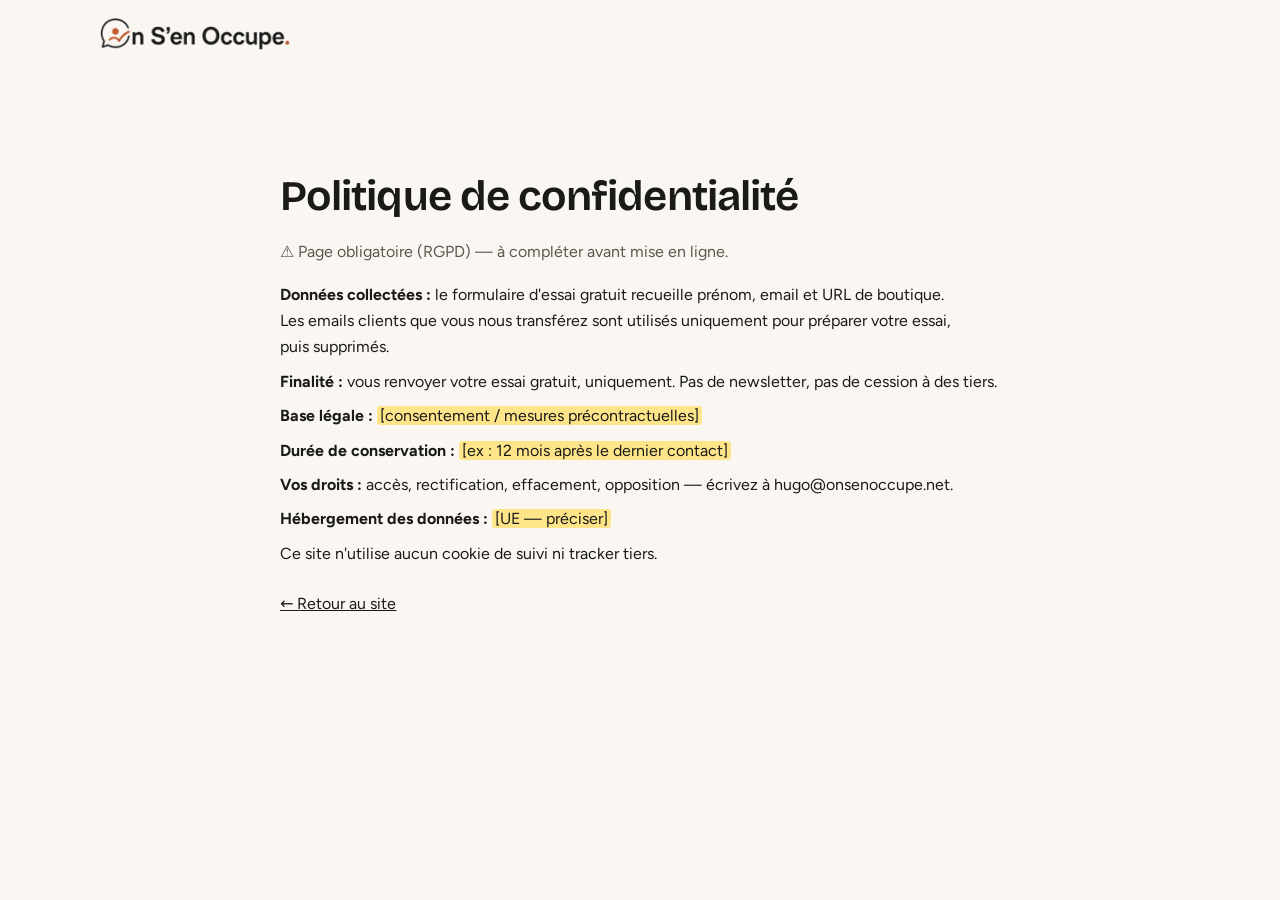
==== commit b15e1af4: "Domaine onsenoccupe.net + retrait du SIREN du footer - Toutes les références .fr → .net (og:url, og:" ====
--- a/confidentialite.html
+++ b/confidentialite.html
@@ -25,7 +25,7 @@
         <p style="margin-top:8px"><strong>Finalité :</strong> vous renvoyer votre essai gratuit, uniquement. Pas de newsletter, pas de cession à des tiers.</p>
         <p style="margin-top:8px"><strong>Base légale :</strong> <mark>[consentement / mesures précontractuelles]</mark></p>
         <p style="margin-top:8px"><strong>Durée de conservation :</strong> <mark>[ex : 12 mois après le dernier contact]</mark></p>
-        <p style="margin-top:8px"><strong>Vos droits :</strong> accès, rectification, effacement, opposition — écrivez à hugo@onsenoccupe.fr.</p>
+        <p style="margin-top:8px"><strong>Vos droits :</strong> accès, rectification, effacement, opposition — écrivez à hugo@onsenoccupe.net.</p>
         <p style="margin-top:8px"><strong>Hébergement des données :</strong> <mark>[UE — préciser]</mark></p>
         <p style="margin-top:8px">Ce site n'utilise aucun cookie de suivi ni tracker tiers.</p>
         <p style="margin-top:24px"><a href="index.html">← Retour au site</a></p>
--- a/styles.css
+++ b/styles.css
@@ -16,6 +16,13 @@
   font-family: "Figtree";
   src: url("fonts/figtree-latin-wght-normal.woff2") format("woff2-variations");
   font-weight: 300 900;
+  font-style: normal;
+  font-display: swap;
+}
+@font-face {
+  font-family: "Caveat";
+  src: url("fonts/caveat-latin-wght-normal.woff2") format("woff2-variations");
+  font-weight: 400 700;
   font-style: normal;
   font-display: swap;
 }
@@ -299,6 +306,14 @@
   white-space: nowrap;
 }
 .mail-time.late { color: var(--accent-deep); font-weight: 700; }
+.mail-subject {
+  font-size: 12.5px;
+  font-weight: 650;
+  color: var(--ink-soft);
+  padding-bottom: 8px;
+  margin-bottom: 9px;
+  border-bottom: 1px solid var(--line);
+}
 .mail-body { font-size: 14.5px; color: var(--ink-soft); line-height: 1.55; }
 .mail-body strong { color: var(--ink); font-weight: 650; }
 .badge-check {
@@ -418,8 +433,9 @@
   gap: 16px;
 }
 @media (min-width: 820px) {
-  .problem-grid { grid-template-columns: 1.1fr 0.9fr; }
-  .problem-card.big { grid-row: 1 / 3; }
+  .problem .problem-card.big { flex-direction: row; align-items: center; gap: clamp(28px, 5vw, 56px); }
+  .problem .problem-card.big .echo-wrap { flex: 1.1; margin-top: 40px; }
+  .problem .problem-card.big .big-text { flex: 0.9; }
 }
 .problem-card {
   background: var(--bg-raised);
@@ -430,7 +446,7 @@
 .problem-card h3 { margin-bottom: 8px; }
 .problem-card p { font-size: 15px; color: var(--ink-soft); }
 .problem-card.big { padding: 28px 26px; display: flex; flex-direction: column; }
-.problem-card.big h3 { margin-top: auto; }
+.problem-card.big .big-text h3 { margin-bottom: 10px; }
 
 /* L'écho : la même question qui revient toute la journée */
 .echo-wrap { position: relative; margin: 50px 6px 34px 0; }
@@ -484,6 +500,16 @@
    S5 — Comment ça marche (étapes numérotées)
    ============================================================ */
 .how { background: linear-gradient(180deg, rgba(196,85,45,0.045), rgba(196,85,45,0)) ; }
+/* Desktop : section centrée dans la page */
+@media (min-width: 820px) {
+  .how .section-intro {
+    margin-inline: auto;
+    text-align: center;
+    max-width: 720px;
+  }
+  .how .steps,
+  .how .guardrail { margin-inline: auto; }
+}
 .steps {
   display: grid;
   gap: 0;
@@ -519,34 +545,75 @@
   color: var(--ink-soft);
 }
 .a-chip.ok { color: #1E5038; background: #DDEEDD; border-color: #C9E2C9; }
-.artifact.draft {
-  display: flex;
-  align-items: center;
-  flex-wrap: wrap;
-  gap: 4px 12px;
+.artifact.mini-exchange {
+  display: grid;
+  gap: 8px;
+  max-width: 560px;
+}
+.me-line {
+  background: var(--bg);
+  border: 1px solid var(--line);
+  border-radius: 12px;
+  padding: 11px 14px;
+  font-size: 13.5px;
+  color: var(--ink-soft);
+}
+.me-line.reply {
+  background: var(--bg-raised);
+  border-left: 3px solid var(--accent);
+  margin-left: clamp(12px, 4%, 30px);
+}
+.me-who {
+  display: block;
+  font-size: 11.5px;
+  font-weight: 700;
+  color: var(--ink);
+  margin-bottom: 3px;
+}
+.me-subject {
+  font-size: 12px;
+  font-weight: 650;
+  color: var(--ink);
+  padding-bottom: 7px;
+  margin-bottom: 8px;
+  border-bottom: 1px solid var(--line);
+}
+.me-line .badge-check { margin-top: 9px; }
+.artifact.report {
   background: var(--bg-raised);
   border: 1px solid var(--line);
-  border-left: 3px solid var(--accent);
   border-radius: 12px;
-  padding: 12px 15px;
+  padding: 13px 16px;
   font-size: 13.5px;
-  color: var(--ink-soft);
   max-width: 560px;
 }
-.artifact.draft .badge-check { margin-top: 0; }
-.artifact.report {
-  display: inline-flex;
+.artifact.report .r-head {
+  display: flex;
   flex-wrap: wrap;
   align-items: baseline;
   gap: 4px 14px;
-  background: var(--bg-raised);
-  border: 1px solid var(--line);
-  border-radius: 12px;
-  padding: 12px 16px;
-  font-size: 13.5px;
 }
 .artifact.report .r-label { font-weight: 700; color: var(--ink); }
 .artifact.report .r-stats { color: var(--ink-soft); font-variant-numeric: tabular-nums; }
+/* Signal : le motif anormal détecté dans le mois */
+.artifact.report .r-signal {
+  display: flex;
+  align-items: flex-start;
+  gap: 9px;
+  margin-top: 11px;
+  padding-top: 11px;
+  border-top: 1px solid var(--line);
+  color: var(--ink-soft);
+  line-height: 1.5;
+}
+.artifact.report .r-signal svg {
+  width: 16px;
+  height: 16px;
+  flex: none;
+  margin-top: 2px;
+  color: var(--accent);
+}
+.artifact.report .r-signal strong { color: var(--accent-deep); font-weight: 700; }
 
 .guardrail {
   margin-top: 38px;
@@ -565,78 +632,385 @@
 .guardrail strong { font-weight: 700; }
 
 /* ============================================================
-   S6 — Cas d'étude
+   S6 — Cas client : trio de cartes en éventail
    ============================================================ */
-.case .panel {
-  background: var(--ink);
-  color: #F5F1E9;
-  border-radius: 24px;
-  padding: clamp(30px, 5.5vw, 60px);
+.case-intro {
+  max-width: 760px;
+  margin-bottom: clamp(30px, 5vw, 52px);
+}
+@media (min-width: 900px) {
+  .case-intro { margin-inline: auto; text-align: center; }
+}
+.case-label {
+  display: block;
+  font-size: 12px;
+  font-weight: 700;
+  letter-spacing: 0.16em;
+  text-transform: uppercase;
+  color: var(--accent);
+  margin-bottom: 12px;
+}
+
+/* --- L'éventail --- */
+.case-fan {
+  position: relative;
   display: grid;
-  gap: 34px;
-}
-@media (min-width: 900px) { .case .panel { grid-template-columns: 1.1fr 0.9fr; align-items: center; } }
-.case h2 { color: #FBF8F2; }
-.case .avant-apres { margin-top: 24px; display: grid; gap: 18px; }
-.case .aa-block .label {
+  gap: 16px;
+}
+.case-fan::before {
+  content: "";
+  position: absolute;
+  inset: -14% -8%;
+  background: radial-gradient(closest-side at 50% 45%, rgba(196, 85, 45, 0.13), transparent 70%);
+  pointer-events: none;
+}
+/* Le halo dépasse volontairement du fan — on le clippe à la section pour
+   qu'il ne crée pas de défilement horizontal de la page (7px sur mobile) */
+.case { overflow-x: clip; }
+.fan-card {
+  position: relative;
+  background: var(--bg-raised);
+  border: 1px solid var(--line);
+  border-radius: 20px;
+  padding: 26px 24px;
+  box-shadow:
+    0 1px 2px rgba(84, 62, 44, 0.07),
+    0 14px 32px -14px rgba(84, 62, 44, 0.24);
+  transition: transform 0.3s cubic-bezier(0.16, 1, 0.3, 1), box-shadow 0.3s ease;
+}
+.fc-title {
+  font-size: 15px;
+  font-weight: 700;
+  letter-spacing: -0.005em;
+  color: var(--ink-soft);
+  margin-bottom: 18px;
+}
+
+@media (min-width: 900px) {
+  .case-fan {
+    grid-template-columns: 1fr 1.22fr 1fr;
+    align-items: center;
+    gap: 0;
+  }
+  .fc-metrics {
+    transform: rotate(-2.4deg) translateY(16px);
+    margin-right: -22px;
+    padding-right: 46px;
+    z-index: 1;
+  }
+  .fc-chart {
+    z-index: 3;
+    padding: 30px 28px;
+    box-shadow:
+      0 2px 4px rgba(84, 62, 44, 0.08),
+      0 22px 48px -18px rgba(84, 62, 44, 0.3),
+      0 44px 80px -40px rgba(84, 62, 44, 0.24);
+  }
+  .fc-quote {
+    transform: rotate(2.2deg) translateY(16px);
+    margin-left: -22px;
+    padding-left: 48px;
+    z-index: 2;
+  }
+  /* Au survol, la carte se redresse et passe devant */
+  .fan-card:hover { z-index: 4; }
+  .fc-metrics:hover { transform: rotate(0deg) translateY(8px); }
+  .fc-quote:hover { transform: rotate(0deg) translateY(8px); }
+  .fc-chart:hover { transform: translateY(-6px); }
+}
+@media (prefers-reduced-motion: reduce) {
+  .fan-card { transition: none; }
+}
+
+/* --- Carte gauche : les métriques --- */
+.metric-list { list-style: none; display: grid; gap: 20px; }
+.metric-list li + li { border-top: 1px solid var(--line); padding-top: 20px; }
+.metric-list .v {
+  display: block;
+  font-family: var(--serif);
+  font-size: clamp(30px, 3.4vw, 38px);
+  font-weight: 700;
+  letter-spacing: -0.025em;
+  line-height: 1.05;
+  color: var(--ink);
+  font-variant-numeric: tabular-nums;
+}
+.metric-list .v i { font-style: normal; color: var(--accent); }
+.metric-list .k {
+  display: block;
+  margin-top: 6px;
+  font-size: 14px;
+  color: var(--ink-soft);
+}
+
+/* --- Carte centrale : le graphique --- */
+.chart-wrap { position: relative; }
+.fc-chart svg {
+  display: block;
+  width: 100%;
+  height: clamp(170px, 20vw, 210px);
+  overflow: visible;
+}
+.fc-chart .chart-wrap { margin-top: 54px; }
+.fc-chart .grid { stroke: var(--line); stroke-width: 1; }
+.fc-chart .axis { stroke: #D8CFC0; stroke-width: 1; }
+.fc-chart .marker { stroke: #CFC4B2; stroke-width: 1.5; stroke-dasharray: 4 5; }
+.fc-chart .curve {
+  fill: none;
+  stroke: var(--accent);
+  stroke-width: 3;
+  stroke-linejoin: round;
+  stroke-linecap: round;
+  vector-effect: non-scaling-stroke;
+}
+.fc-chart .pt { fill: var(--accent); stroke: var(--bg-raised); stroke-width: 3; }
+.fc-chart .pt.end { fill: var(--accent-deep); }
+.fc-chart .ann {
+  position: absolute;
   font-size: 12.5px;
-  font-weight: 700;
-  letter-spacing: 0.12em;
-  text-transform: uppercase;
-  color: #C9BFAF;
-  margin-bottom: 6px;
-}
-.case .aa-block p { font-size: 15.5px; color: #DAD2C4; }
-.case .aa-block mark { background: #E8C766; color: var(--ink); }
-.case blockquote {
+  line-height: 1.35;
+  color: var(--ink-soft);
+  white-space: nowrap;
+}
+.fc-chart .ann strong { display: block; color: var(--ink); font-weight: 700; font-size: 13.5px; }
+.fc-chart .ann.start strong { display: inline; }
+.fc-chart .ann.start { left: 3%; top: -16%; }
+.fc-chart .ann.finish { right: 1%; top: 44%; text-align: right; }
+/* Dates : collées sous l'axe des abscisses */
+.fc-chart .ann.x-start,
+.fc-chart .ann.x-end {
+  bottom: 9%;
+  font-size: 11.5px;
+  color: #6F6A5E;
+}
+.fc-chart .ann.x-start { left: 2%; }
+.fc-chart .ann.x-end { right: 0; }
+/* Repère « Branchement » : juste au-dessus du trait vertical */
+.fc-chart .ann.branch {
+  left: 37.5%;
+  top: -3%;
+  transform: translateX(-50%);
+  font-size: 11.5px;
+  color: #6F6A5E;
+}
+@media (max-width: 420px) {
+  .fc-chart .ann.branch { display: none; }
+}
+
+/* --- Carte droite : la citation --- */
+.fc-quote { display: flex; flex-direction: column; justify-content: center; }
+.fc-quote blockquote {
   font-family: var(--serif);
-  font-size: clamp(19px, 2.8vw, 24px);
+  font-size: clamp(17px, 2vw, 20px);
   font-weight: 600;
   line-height: 1.4;
-  color: #FBF8F2;
-}
-.case blockquote mark { font-family: var(--sans); font-size: 0.75em; font-style: normal; }
-.case figcaption { margin-top: 16px; font-size: 14.5px; color: #C9BFAF; }
-.case .case-cta { margin-top: 26px; font-size: 15.5px; }
-.case .case-cta a { color: #F0A379; font-weight: 600; }
-
-/* ============================================================
-   S7 — Témoignages
-   ============================================================ */
-.quotes-grid { display: grid; gap: 16px; }
-@media (min-width: 820px) { .quotes-grid { grid-template-columns: 1fr 1fr; } }
-.quote-card {
-  background: var(--bg-raised);
-  border: 1px solid var(--line);
-  border-radius: var(--r-card);
-  padding: 26px;
-}
-.quote-card blockquote {
-  font-family: var(--serif);
-  font-size: 18px;
-  font-weight: 560;
-  line-height: 1.45;
-}
-.quote-card figcaption {
-  margin-top: 16px;
+  color: var(--ink);
+}
+.fc-quote blockquote mark { font-family: var(--sans); font-size: 0.78em; font-weight: 500; }
+.fc-quote figcaption {
+  margin-top: 20px;
   display: flex;
   align-items: center;
   gap: 12px;
   font-size: 14px;
   color: var(--ink-soft);
-}
-.quote-card .pic {
-  width: 40px;
-  height: 40px;
+  line-height: 1.35;
+}
+.fc-quote figcaption strong { color: var(--ink); font-weight: 700; }
+.fc-quote .pic {
+  width: 44px;
+  height: 44px;
   border-radius: 50%;
   background: var(--accent-tint);
   border: 1px solid #EBD2C3;
   display: grid;
   place-items: center;
-  font-size: 10px;
-  text-align: center;
+  font-family: var(--serif);
+  font-size: 15px;
+  font-weight: 700;
+  letter-spacing: 0.02em;
   color: var(--accent-deep);
   flex: none;
+}
+
+/* --- CTA sous l'éventail --- */
+.case-cta {
+  margin-top: clamp(34px, 5vw, 54px);
+  font-size: 16px;
+  color: var(--ink-soft);
+}
+.case-cta a { color: var(--accent-deep); font-weight: 700; white-space: nowrap; }
+@media (min-width: 900px) {
+  .case-cta { text-align: center; margin-top: 60px; }
+}
+
+/* Mobile : pile verticale, le graphique en premier */
+@media (max-width: 899px) {
+  .fc-chart { order: -1; }
+}
+
+/* ============================================================
+   S7 — Preuve : échanges réels + témoignages
+   ============================================================ */
+.proofs-head {
+  display: flex;
+  align-items: flex-end;
+  justify-content: space-between;
+  gap: 24px;
+  margin-bottom: clamp(26px, 4vw, 40px);
+}
+.proofs-head h2 { max-width: none; }
+.proofs-head p {
+  margin-top: 12px;
+  font-size: 17px;
+  color: var(--ink-soft);
+}
+.rail-nav { display: none; gap: 10px; flex: none; padding-bottom: 4px; }
+@media (min-width: 900px) { .rail-nav { display: flex; } }
+.rail-btn {
+  width: 42px;
+  height: 42px;
+  border-radius: 50%;
+  border: 1.5px solid var(--line);
+  background: var(--bg-raised);
+  color: var(--ink);
+  font-size: 20px;
+  line-height: 1;
+  cursor: pointer;
+  transition: border-color 0.2s ease, transform 0.15s ease, opacity 0.2s ease;
+}
+.rail-btn:hover { border-color: var(--accent); transform: translateY(-1px); }
+.rail-btn:disabled { opacity: 0.35; cursor: default; transform: none; border-color: var(--line); }
+
+/* --- Le rail d'échanges --- */
+.exchange-rail {
+  display: grid;
+  grid-auto-flow: column;
+  grid-auto-columns: calc(100vw - 88px);
+  gap: 16px;
+  overflow-x: auto;
+  overscroll-behavior-x: contain;
+  scroll-snap-type: x proximity;
+  scroll-behavior: smooth;
+  margin-inline: -20px;
+  padding: 4px 20px 18px;
+  scrollbar-width: thin;
+  scrollbar-color: var(--line) transparent;
+}
+@media (prefers-reduced-motion: reduce) { .exchange-rail { scroll-behavior: auto; } }
+@media (min-width: 760px) {
+  .exchange-rail { grid-auto-columns: 340px; }
+}
+.exchange-rail::-webkit-scrollbar { height: 6px; }
+.exchange-rail::-webkit-scrollbar-thumb { background: var(--line); border-radius: 999px; }
+.exchange-rail::-webkit-scrollbar-track { background: transparent; }
+.exchange-rail:focus-visible { outline: 2px solid var(--accent); outline-offset: 4px; border-radius: 8px; }
+
+.exchange-card {
+  scroll-snap-align: start;
+  display: flex;
+  flex-direction: column;
+  gap: 10px;
+  background: var(--bg-raised);
+  border: 1px solid var(--line);
+  border-radius: 18px;
+  padding: 20px;
+  box-shadow: 0 1px 2px rgba(84, 62, 44, 0.06), 0 12px 28px -14px rgba(84, 62, 44, 0.22);
+}
+.ex-head {
+  display: flex;
+  flex-wrap: wrap;
+  align-items: center;
+  gap: 8px;
+  padding-bottom: 12px;
+  border-bottom: 1px solid var(--line);
+  margin-bottom: 2px;
+}
+.ex-shop { font-size: 14px; font-weight: 700; color: var(--ink); }
+.ex-tag {
+  font-size: 11.5px;
+  font-weight: 650;
+  color: var(--accent-deep);
+  background: var(--accent-tint);
+  border-radius: var(--r-pill);
+  padding: 3px 10px;
+}
+.ex-meta { flex-basis: 100%; font-size: 12px; color: var(--ink-soft); }
+.ex-mail { font-size: 13px; line-height: 1.5; color: var(--ink-soft); }
+.ex-mail.client {
+  background: var(--bg);
+  border: 1px solid var(--line);
+  border-radius: 12px;
+  padding: 12px 14px;
+}
+.ex-mail.reply {
+  background: #FDF6F1;
+  border: 1px solid #F1E3D7;
+  border-left: 3px solid var(--accent);
+  border-radius: 12px;
+  padding: 12px 14px;
+  flex: 1;
+}
+.ex-mail .m-head {
+  display: flex;
+  align-items: baseline;
+  justify-content: space-between;
+  gap: 10px;
+}
+.ex-mail .m-from { font-size: 12.5px; font-weight: 700; color: var(--ink); }
+.ex-mail .m-time {
+  font-size: 11.5px;
+  color: var(--ink-soft);
+  font-variant-numeric: tabular-nums;
+  white-space: nowrap;
+}
+.ex-mail .m-subject {
+  font-size: 12px;
+  font-weight: 650;
+  color: var(--ink);
+  margin-top: 3px;
+  padding-bottom: 8px;
+  margin-bottom: 9px;
+  border-bottom: 1px solid var(--line);
+}
+.ex-mail.reply .m-subject { border-bottom-color: #EBDACB; }
+.ex-mail .m-body { font-size: 13px; }
+.ex-mail .badge-check { margin-top: 11px; }
+
+/* Cas sensible : alerte interne au gérant, aucune réponse envoyée au client */
+.ex-mail.internal {
+  background: var(--accent-tint);
+  border: 1px solid #EBD2C3;
+  border-radius: 12px;
+  padding: 12px 14px;
+  flex: 1;
+}
+.ex-mail.internal .m-from { color: var(--accent-deep); }
+.ex-mail.internal .m-subject { border-bottom-color: #E3CBBA; }
+.ex-mail.internal .m-body strong { color: var(--accent-deep); font-weight: 700; }
+.m-suggestion {
+  margin-top: 11px;
+  background: var(--bg-raised);
+  border: 1px dashed #DDC5B4;
+  border-radius: 10px;
+  padding: 10px 12px;
+}
+.sug-label {
+  display: block;
+  font-size: 11px;
+  font-weight: 700;
+  letter-spacing: 0.08em;
+  text-transform: uppercase;
+  color: var(--accent-deep);
+  margin-bottom: 5px;
+}
+.m-suggestion p { font-size: 12.5px; line-height: 1.5; color: var(--ink-soft); }
+.badge-check.badge-esc { background: var(--accent-tint); color: var(--accent-deep); }
+
+.rail-note {
+  margin-top: 4px;
+  font-size: 13px;
+  color: var(--ink-soft);
 }
 
 /* ============================================================
@@ -652,7 +1026,60 @@
   box-shadow: var(--shadow-card);
 }
 .pricing h2 { text-align: center; }
-.price-rows { margin-top: 26px; display: grid; gap: 0; }
+.pricing-sub {
+  text-align: center;
+  margin: 12px auto 0;
+  max-width: 46ch;
+  font-size: 16px;
+  color: var(--ink-soft);
+}
+.scarcity {
+  text-align: center;
+  font-size: 13.5px;
+  font-weight: 600;
+  color: var(--accent-deep);
+  background: var(--accent-tint);
+  border: 1px solid #EBD2C3;
+  border-radius: var(--r-pill);
+  padding: 8px 16px;
+  width: fit-content;
+  margin: 0 auto 20px;
+}
+.scarcity strong { font-weight: 700; }
+.price-row .amount-link {
+  color: var(--accent-deep);
+  font-family: var(--sans);
+  font-size: 15px;
+  font-weight: 700;
+  text-decoration: none;
+  border-bottom: 1.5px solid currentColor;
+  padding-bottom: 1px;
+}
+.price-row .amount-link:hover { color: var(--accent); }
+.setup-block {
+  margin-top: 26px;
+  background: var(--bg);
+  border: 1px solid var(--line);
+  border-radius: var(--r-card);
+  padding: 20px 22px;
+}
+.setup-line { display: flex; align-items: center; justify-content: space-between; gap: 14px; }
+.setup-line .what { display: flex; flex-direction: column; gap: 2px; }
+.setup-line .what strong { font-size: 17px; font-weight: 700; color: var(--ink); }
+.setup-line .what small { font-size: 13.5px; color: var(--ink-soft); }
+.setup-line .amount {
+  font-family: var(--serif);
+  font-size: clamp(24px, 3.6vw, 30px);
+  font-weight: 620;
+  white-space: nowrap;
+}
+.monthly-label {
+  margin: 24px 0 12px;
+  font-size: 14px;
+  font-weight: 700;
+  color: var(--ink);
+}
+.price-rows { display: grid; gap: 0; }
 .price-row {
   display: flex;
   align-items: baseline;
@@ -671,7 +1098,25 @@
 }
 .price-row .amount small { font-size: 0.55em; font-family: var(--sans); font-weight: 600; color: var(--ink-soft); }
 .included { margin-top: 18px; display: flex; flex-wrap: wrap; gap: 8px; }
-.included li {
+.included .row-break { display: none; }
+@media (max-width: 600px) {
+  .pricing .card { padding-inline: 14px; }
+  .pricing .included { justify-content: center; gap: 6px; }
+  .pricing .included li,
+  .pricing .included [role="listitem"] { font-size: 10.5px; padding: 5px 9px; }
+  .pricing .included .row-break {
+    display: block;
+    flex-basis: 100%;
+    width: 100%;
+    height: 0;
+    margin: 0;
+    padding: 0;
+    border: 0;
+    background: none;
+  }
+}
+.included li,
+.included [role="listitem"] {
   list-style: none;
   font-size: 13.5px;
   background: var(--bg);
@@ -689,32 +1134,84 @@
 .pricing .cta-center { margin-top: 26px; text-align: center; }
 
 /* ============================================================
-   S9 — Fondateur
+   S9 — La lettre du fondateur
    ============================================================ */
-.founder .inner {
+.founder .letter {
+  max-width: 900px;
+  margin-inline: auto;
+  background: var(--bg-raised);
+  border: 1px solid var(--line);
+  border-radius: 22px;
+  box-shadow: 0 2px 6px rgba(84, 62, 44, 0.06), 0 26px 60px -30px rgba(84, 62, 44, 0.3);
+  padding: clamp(26px, 4.5vw, 48px);
   display: grid;
-  gap: 34px;
-  align-items: center;
-  max-width: 880px;
-}
-@media (min-width: 820px) { .founder .inner { grid-template-columns: 280px 1fr; } }
-.founder .photo {
+  gap: clamp(24px, 4vw, 44px);
+}
+@media (min-width: 860px) {
+  .founder .letter:has(.letter-photo) { grid-template-columns: 260px 1fr; align-items: start; }
+}
+
+/* Photo candid */
+.letter-photo { position: relative; }
+@media (min-width: 860px) { .letter-photo { position: sticky; top: 90px; } }
+.photo-ph {
   aspect-ratio: 4 / 5;
-  border-radius: var(--r-card);
-  background: var(--accent-tint);
+  border-radius: 16px;
+  background:
+    radial-gradient(120% 80% at 30% 20%, rgba(196, 85, 45, 0.1), transparent 60%),
+    var(--accent-tint);
   border: 1px solid #EBD2C3;
   display: grid;
   place-items: center;
+  text-align: center;
   padding: 20px;
-  text-align: center;
-  font-size: 14px;
+  font-size: 13px;
   color: var(--accent-deep);
-  max-width: 280px;
-}
-.founder p { font-size: 16px; color: var(--ink-soft); margin-top: 14px; max-width: 58ch; }
-.founder p.first { margin-top: 18px; }
-.founder .mail-line { font-weight: 600; color: var(--ink); }
-.founder .mail-line a { color: var(--accent-deep); }
+}
+.photo-ph mark { background: var(--mark); }
+
+/* Corps de lettre : colonne de lecture étroite, aérée */
+.letter-body { max-width: 60ch; }
+.letter-eyebrow {
+  display: block;
+  font-size: 12px;
+  font-weight: 700;
+  letter-spacing: 0.13em;
+  text-transform: uppercase;
+  color: var(--accent);
+  margin-bottom: 12px;
+}
+.letter-title {
+  font-size: clamp(28px, 4.4vw, 40px);
+  margin-bottom: 22px;
+}
+.letter-body p {
+  font-size: clamp(16px, 1.9vw, 18.5px);
+  line-height: 1.72;
+  color: var(--ink-soft);
+}
+.letter-body p + p { margin-top: 18px; }
+.letter-body p strong { color: var(--ink); font-weight: 650; }
+
+/* Signature manuscrite */
+.letter-sign {
+  margin-top: 30px;
+  padding-top: 22px;
+  border-top: 1px solid var(--line);
+  display: flex;
+  flex-direction: column;
+  gap: 2px;
+}
+.sign-name {
+  font-family: "Caveat", cursive;
+  font-size: 46px;
+  font-weight: 600;
+  line-height: 0.9;
+  color: var(--accent);
+}
+.sign-role { font-size: 14px; color: var(--ink-soft); margin-top: 6px; }
+.sign-mail { font-size: 14.5px; font-weight: 600; color: var(--accent-deep); text-decoration: none; }
+.sign-mail:hover { text-decoration: underline; }
 
 /* ============================================================
    S10 — FAQ
@@ -786,7 +1283,8 @@
 .field { display: grid; gap: 7px; }
 .field label { font-size: 14px; font-weight: 600; }
 .field input,
-.field select {
+.field select,
+.field textarea {
   font-family: var(--sans);
   font-size: 16px;
   color: var(--ink);
@@ -797,9 +1295,11 @@
   width: 100%;
   transition: border-color 0.2s ease, box-shadow 0.2s ease;
 }
-.field input::placeholder { color: #97907F; }
+.field input::placeholder,
+.field textarea::placeholder { color: #7A7468; }
 .field input:focus,
-.field select:focus {
+.field select:focus,
+.field textarea:focus {
   outline: none;
   border-color: var(--accent);
   box-shadow: 0 0 0 3px rgba(196, 85, 45, 0.18);
@@ -873,10 +1373,380 @@
   .mail-card.reply { z-index: 2; }
 
   /* -- Reveals au scroll (sections) -- */
-  .reveal {
+  html.js .reveal {
     opacity: 0;
     transform: translateY(18px);
     transition: opacity 0.6s cubic-bezier(0.16, 1, 0.3, 1), transform 0.6s cubic-bezier(0.16, 1, 0.3, 1);
   }
-  .reveal.in { opacity: 1; transform: none; }
-}
+  html.js .reveal.in { opacity: 1; transform: none; }
+}
+
+
+/* ============================================================
+   Audit concurrentiel — nouveaux éléments (v63)
+   ============================================================ */
+
+/* Hero : ligne de réassurance 🇫🇷 / UE / +30 boutiques */
+.hero .badges {
+  margin-top: 10px;
+  font-size: 13px;
+  color: var(--ink-soft);
+  letter-spacing: 0.01em;
+}
+
+/* S3 : note sous le 89 % */
+.stat-note {
+  display: block;
+  margin-top: 4px;
+  font-size: 11.5px;
+  line-height: 1.4;
+  color: #6F6A5E;
+}
+
+/* S4 : légende sous le ×80 % */
+.times-cap {
+  position: absolute;
+  right: 0;
+  bottom: -34px;
+  z-index: 4;
+  font-size: 12px;
+  font-weight: 600;
+  color: var(--ink-soft);
+  text-shadow: 0 2px 12px rgba(250, 247, 242, 0.9);
+}
+@media (max-width: 819px) {
+  .problem-card.big .echo-wrap { margin-bottom: 52px; }
+}
+
+/* S5 : frise Jour 1 → Jour 5 */
+.frise {
+  background: var(--bg);
+  border: 1px solid var(--line);
+  border-radius: 12px;
+  padding: 12px 14px;
+  font-size: 14px;
+  line-height: 1.6;
+  color: var(--ink-soft);
+  margin-bottom: 10px;
+}
+.frise strong { color: var(--ink); }
+
+/* S6 : méthodologie des chiffres */
+.case .methode {
+  max-width: 68ch;
+  margin: 0 auto 18px;
+  font-size: 13px;
+  line-height: 1.55;
+  color: var(--ink-soft);
+  text-align: center;
+  background: var(--bg-raised);
+  border: 1px solid var(--line);
+  border-radius: 12px;
+  padding: 10px 16px;
+}
+.chart-concrete {
+  margin-top: 10px;
+  font-size: 13px;
+  font-weight: 600;
+  color: var(--ink);
+  text-align: center;
+}
+
+/* Rail : points de position (mobile surtout) */
+.rail-dots {
+  display: flex;
+  justify-content: center;
+  gap: 7px;
+  margin-top: 14px;
+}
+.rail-dots .dot {
+  width: 7px;
+  height: 7px;
+  border-radius: 50%;
+  background: var(--line);
+  transition: background 0.25s ease, transform 0.25s ease;
+}
+.rail-dots .dot.on { background: var(--accent); transform: scale(1.25); }
+@media (min-width: 900px) { .rail-dots { display: none; } }
+
+/* Tarif : badge 1er mois offert */
+.offer-badge {
+  width: fit-content;
+  max-width: 100%;
+  margin: 12px auto 0;
+  font-size: 13px;
+  font-weight: 700;
+  white-space: nowrap;
+  color: #22563E;
+  background: #E4EFE5;
+  border: 1px solid #C9DFCB;
+  border-radius: var(--r-pill);
+  padding: 7px 15px;
+}
+@media (max-width: 420px) {
+  .offer-badge { font-size: 12px; padding: 6px 12px; letter-spacing: -0.01em; }
+}
+
+/* Tarif : renversement de risque sous le CTA */
+.cta-risk {
+  margin-top: 10px;
+  font-size: 13px;
+  color: var(--ink-soft);
+  text-align: center;
+}
+
+/* Formulaire : label facultatif + textarea */
+.field label small { font-weight: 500; color: var(--ink-soft); }
+.field textarea { resize: vertical; min-height: 92px; font-family: var(--sans); }
+
+/* Confirmation riche après envoi */
+.form-status.ok { text-align: center; }
+.confirm-title {
+  font-family: var(--serif);
+  font-size: 19px;
+  font-weight: 700;
+  margin-bottom: 6px;
+}
+.confirm-actions {
+  display: flex;
+  flex-wrap: wrap;
+  justify-content: center;
+  gap: 10px;
+  margin-top: 14px;
+}
+.form-status.ok .btn { font-size: 14px; padding: 10px 18px; }
+.form-status.ok .btn-ghost { background: transparent; }
+
+/* CTA collant mobile */
+.sticky-cta {
+  position: fixed;
+  left: 0;
+  right: 0;
+  bottom: 0;
+  z-index: 60;
+  padding: 10px 16px calc(10px + env(safe-area-inset-bottom, 0px));
+  background: rgba(250, 247, 242, 0.92);
+  backdrop-filter: blur(8px);
+  -webkit-backdrop-filter: blur(8px);
+  border-top: 1px solid var(--line);
+}
+.sticky-cta .btn { display: block; width: 100%; text-align: center; }
+.sticky-cta[hidden] { display: none; }
+@media (min-width: 900px) { .sticky-cta { display: none; } }
+
+
+/* ============================================================
+   Essai gratuit — chargement + résultats sur la page (v68)
+   ============================================================ */
+.essai-form[hidden] { display: none !important; }
+
+.essai-loading {
+  text-align: center;
+  padding: 34px 10px 26px;
+}
+.load-spin {
+  width: 34px;
+  height: 34px;
+  margin: 0 auto 20px;
+  border-radius: 50%;
+  border: 3px solid var(--accent-tint);
+  border-top-color: var(--accent);
+  animation: essai-spin 0.9s linear infinite;
+}
+@keyframes essai-spin { to { transform: rotate(360deg); } }
+.load-step {
+  font-size: 14.5px;
+  color: var(--ink-soft);
+  opacity: 0.35;
+  transition: opacity 0.4s ease;
+  margin-top: 7px;
+}
+.load-step.on { opacity: 1; font-weight: 600; color: var(--ink); }
+@media (prefers-reduced-motion: reduce) {
+  .load-spin { animation: none; border-top-color: var(--accent-tint); }
+}
+
+.essai-results { text-align: left; }
+.results-title {
+  font-family: var(--serif);
+  font-size: clamp(21px, 2.8vw, 26px);
+  font-weight: 700;
+  letter-spacing: -0.015em;
+  margin-bottom: 8px;
+}
+.results-sub {
+  font-size: 14.5px;
+  line-height: 1.6;
+  color: var(--ink-soft);
+  max-width: 62ch;
+  margin-bottom: 22px;
+}
+.result-exchange {
+  display: grid;
+  gap: 10px;
+  margin-bottom: 18px;
+}
+.result-exchange .r-mail,
+.result-exchange .r-reply {
+  border-radius: 14px;
+  padding: 14px 16px;
+  font-size: 14.5px;
+  line-height: 1.6;
+}
+.result-exchange .r-mail {
+  background: var(--bg);
+  border: 1px solid var(--line);
+  color: var(--ink-soft);
+}
+.result-exchange .r-reply {
+  background: var(--bg-raised);
+  border: 1px solid #EBD2C3;
+  border-left: 3px solid var(--accent);
+  box-shadow: 0 10px 24px -16px rgba(84, 62, 44, 0.3);
+}
+.result-exchange .r-meta {
+  font-size: 12.5px;
+  font-weight: 700;
+  color: var(--ink);
+  margin-bottom: 5px;
+}
+.result-exchange .r-badge {
+  display: inline-block;
+  font-size: 11px;
+  font-weight: 700;
+  text-transform: uppercase;
+  letter-spacing: 0.08em;
+  color: var(--accent-deep);
+  background: var(--accent-tint);
+  border-radius: var(--r-pill);
+  padding: 3px 10px;
+  margin-bottom: 8px;
+}
+.result-exchange .r-body { white-space: pre-line; }
+@media (min-width: 760px) {
+  .result-exchange { grid-template-columns: 1fr 1.15fr; align-items: start; }
+}
+
+.results-cta {
+  margin-top: 26px;
+  padding-top: 22px;
+  border-top: 1px solid var(--line);
+  text-align: center;
+}
+.results-hook {
+  font-family: var(--serif);
+  font-size: clamp(17px, 2.2vw, 20px);
+  font-weight: 650;
+  margin-bottom: 14px;
+}
+.calendly-embed {
+  width: 100%;
+  height: 680px;
+  border: 0;
+  border-radius: 14px;
+  background: var(--bg-raised);
+}
+.calendly-ph {
+  font-size: 14px;
+  padding: 26px 12px;
+  border: 1.5px dashed var(--line);
+  border-radius: 14px;
+}
+
+/* Page resultats.html */
+.page-resultats main { min-height: 62vh; }
+.results-page { padding-top: clamp(34px, 6vw, 64px); }
+.site-footer.slim { padding: 22px 0; }
+.site-footer.slim .transparency { text-align: center; }
+.site-footer.slim a { color: var(--ink-soft); }
+
+
+/* CTA flottant « Réserver un appel » (resultats.html) — visible aussi desktop */
+@media (min-width: 900px) {
+  .sticky-cta.sticky-call {
+    display: block;
+    left: auto;
+    right: 22px;
+    bottom: 22px;
+    padding: 0;
+    background: none;
+    border-top: 0;
+    backdrop-filter: none;
+    -webkit-backdrop-filter: none;
+  }
+  .sticky-cta.sticky-call .btn {
+    width: auto;
+    box-shadow: 0 16px 36px -12px rgba(196, 85, 45, 0.55);
+  }
+}
+.sticky-cta.sticky-call[hidden] { display: none; }
+
+
+/* Upgrade « collez vos vrais emails » (resultats.html) */
+.paste-block {
+  margin-top: 26px;
+  padding-top: 22px;
+  border-top: 1px solid var(--line);
+}
+.paste-title {
+  font-family: var(--serif);
+  font-size: clamp(17px, 2.2vw, 20px);
+  font-weight: 650;
+  text-align: center;
+  max-width: 46ch;
+  margin: 0 auto 16px;
+}
+.paste-block textarea {
+  width: 100%;
+  font-size: 15px;
+  color: var(--ink);
+  background: var(--bg);
+  border: 1.5px solid var(--line);
+  border-radius: 10px;
+  padding: 12px 14px;
+  resize: vertical;
+  min-height: 110px;
+  font-family: var(--sans);
+  transition: border-color 0.2s ease, box-shadow 0.2s ease;
+}
+.paste-block textarea::placeholder { color: #7A7468; }
+.paste-block textarea:focus {
+  outline: none;
+  border-color: var(--accent);
+  box-shadow: 0 0 0 3px rgba(196, 85, 45, 0.18);
+}
+.paste-actions {
+  margin-top: 12px;
+  text-align: center;
+}
+.paste-note {
+  margin-top: 10px;
+  font-size: 13px;
+  line-height: 1.55;
+  color: var(--ink-soft);
+}
+.paste-out { margin-top: 20px; }
+.draft-note {
+  font-size: 13px;
+  line-height: 1.55;
+  color: var(--ink-soft);
+  text-align: center;
+  background: var(--accent-tint);
+  border-radius: 10px;
+  padding: 10px 14px;
+}
+
+
+/* 4. Frontière rail → cas client resserrée sur mobile (le double padding
+      de section créait un trou entre la note du rail et le bloc méthode) */
+@media (max-width: 700px) {
+  .proofs { padding-block-end: 30px; }
+  .case { padding-block-start: 26px; }
+}
+
+/* 5. Étapes S5 sur mobile : le numéro passe au-dessus du titre — le texte
+      récupère toute la largeur au lieu d'être décalé de 70px */
+@media (max-width: 700px) {
+  .step { grid-template-columns: 1fr; gap: 6px; }
+  .step .n { font-size: 21px; line-height: 1; }
+}
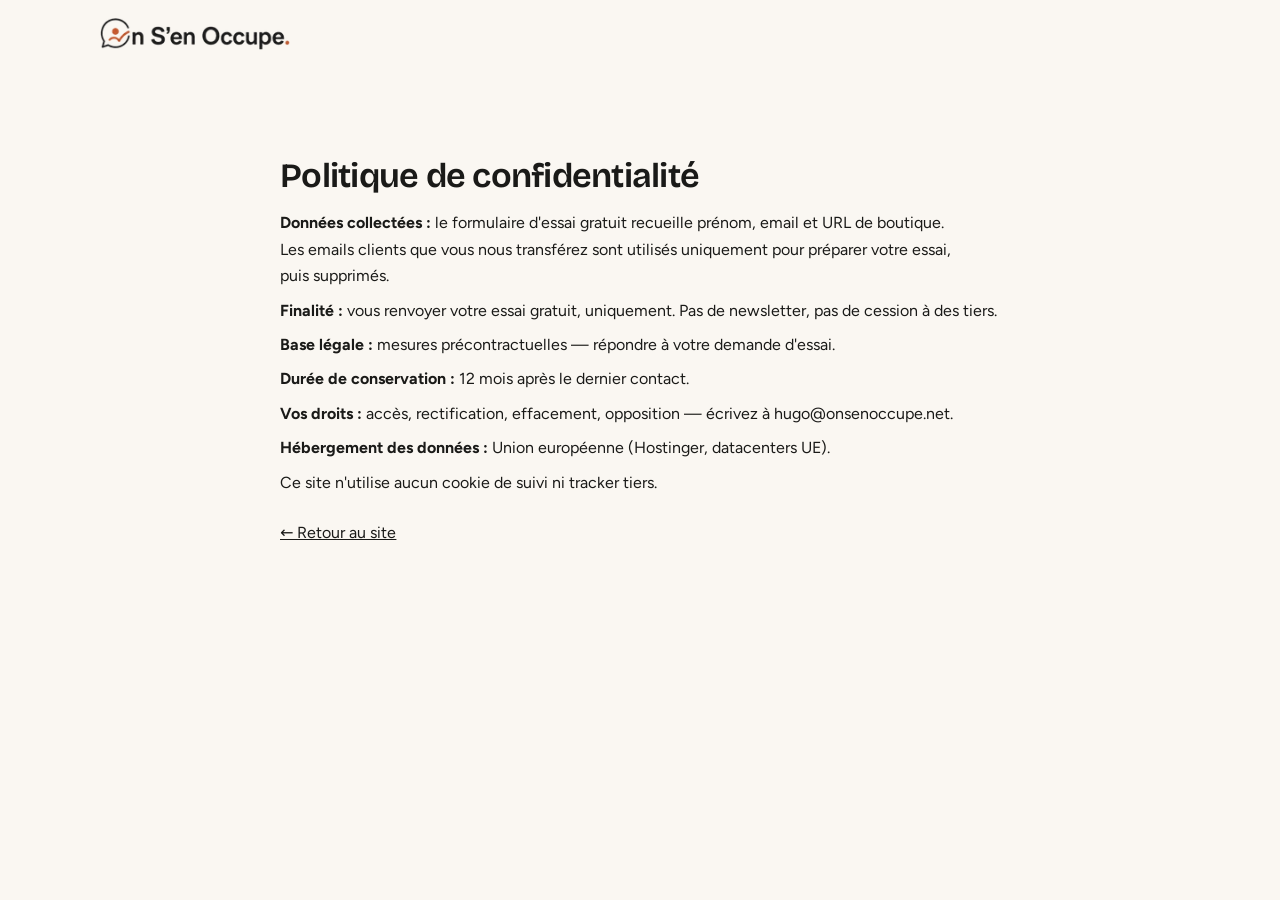
==== commit 8ae2a24e: "6 chantiers : preuves cohérentes, mois dynamiques, badge rareté, légal 1. Preuves : +30 unifié parto" ====
--- a/confidentialite.html
+++ b/confidentialite.html
@@ -20,13 +20,12 @@
     <section>
       <div class="wrap" style="max-width:760px">
         <h2>Politique de confidentialité</h2>
-        <p style="margin-top:20px;color:var(--ink-soft)">⚠️ Page obligatoire (RGPD) — à compléter avant mise en ligne.</p>
         <p style="margin-top:16px"><strong>Données collectées :</strong> le formulaire d'essai gratuit recueille prénom, email et URL de boutique. Les emails clients que vous nous transférez sont utilisés uniquement pour préparer votre essai, puis supprimés.</p>
         <p style="margin-top:8px"><strong>Finalité :</strong> vous renvoyer votre essai gratuit, uniquement. Pas de newsletter, pas de cession à des tiers.</p>
-        <p style="margin-top:8px"><strong>Base légale :</strong> <mark>[consentement / mesures précontractuelles]</mark></p>
-        <p style="margin-top:8px"><strong>Durée de conservation :</strong> <mark>[ex : 12 mois après le dernier contact]</mark></p>
+        <p style="margin-top:8px"><strong>Base légale :</strong> mesures précontractuelles — répondre à votre demande d'essai.</p>
+        <p style="margin-top:8px"><strong>Durée de conservation :</strong> 12 mois après le dernier contact.</p>
         <p style="margin-top:8px"><strong>Vos droits :</strong> accès, rectification, effacement, opposition — écrivez à hugo@onsenoccupe.net.</p>
-        <p style="margin-top:8px"><strong>Hébergement des données :</strong> <mark>[UE — préciser]</mark></p>
+        <p style="margin-top:8px"><strong>Hébergement des données :</strong> Union européenne (Hostinger, datacenters UE).</p>
         <p style="margin-top:8px">Ce site n'utilise aucun cookie de suivi ni tracker tiers.</p>
         <p style="margin-top:24px"><a href="index.html">← Retour au site</a></p>
       </div>
--- a/styles.css
+++ b/styles.css
@@ -85,7 +85,7 @@
   text-wrap: balance;
 }
 
-h2 { font-size: clamp(28px, 5.4vw, 42px); }
+h2 { font-size: clamp(28px, 5.4vw, 34px); }
 h3 { font-size: clamp(19px, 3vw, 22px); }
 
 p { text-wrap: pretty; }
@@ -94,7 +94,7 @@
 
 img { max-width: 100%; display: block; }
 
-section { padding-block: clamp(56px, 9vw, 104px); }
+section { padding-block: clamp(56px, 8vw, 88px); }
 
 .section-intro {
   max-width: 640px;
@@ -214,7 +214,7 @@
   margin-bottom: 18px;
 }
 .hero h1 {
-  font-size: clamp(33px, 5vw, 50px);
+  font-size: clamp(33px, 5vw, 44px);
   font-weight: 700;
   letter-spacing: -0.028em;
   line-height: 1.08;
@@ -230,7 +230,7 @@
 }
 .hero .lede {
   margin-top: 20px;
-  font-size: clamp(16.5px, 2.2vw, 18.5px);
+  font-size: clamp(16.5px, 2.2vw, 17.5px);
   color: var(--ink-soft);
   max-width: 54ch;
 }
@@ -372,7 +372,7 @@
 }
 .proof .stat .num {
   font-family: var(--serif);
-  font-size: clamp(34px, 4.6vw, 46px);
+  font-size: clamp(34px, 4.6vw, 42px);
   font-weight: 700;
   letter-spacing: -0.025em;
   line-height: 1.1;
@@ -488,7 +488,7 @@
 .transition-line {
   margin-top: 34px;
   font-family: var(--serif);
-  font-size: clamp(18px, 2.6vw, 21px);
+  font-size: clamp(18px, 2.6vw, 19px);
   font-weight: 600;
   color: var(--ink);
   max-width: 56ch;
@@ -1037,14 +1037,16 @@
   text-align: center;
   font-size: 13.5px;
   font-weight: 600;
-  color: var(--accent-deep);
-  background: var(--accent-tint);
-  border: 1px solid #EBD2C3;
+  color: #fff;
+  background: var(--accent);
+  border: 1px solid var(--accent-deep);
   border-radius: var(--r-pill);
-  padding: 8px 16px;
+  padding: 9px 18px;
   width: fit-content;
   margin: 0 auto 20px;
-}
+  box-shadow: 0 6px 18px -6px rgba(196, 85, 45, 0.5);
+}
+.scarcity strong { color: #fff; }
 .scarcity strong { font-weight: 700; }
 .price-row .amount-link {
   color: var(--accent-deep);
@@ -1069,7 +1071,7 @@
 .setup-line .what small { font-size: 13.5px; color: var(--ink-soft); }
 .setup-line .amount {
   font-family: var(--serif);
-  font-size: clamp(24px, 3.6vw, 30px);
+  font-size: clamp(24px, 3.6vw, 26px);
   font-weight: 620;
   white-space: nowrap;
 }
@@ -1091,7 +1093,7 @@
 .price-row .what { font-size: 15.5px; color: var(--ink-soft); }
 .price-row .amount {
   font-family: var(--serif);
-  font-size: clamp(22px, 3.4vw, 28px);
+  font-size: clamp(22px, 3.4vw, 24px);
   font-weight: 620;
   white-space: nowrap;
   font-variant-numeric: tabular-nums;
@@ -1151,6 +1153,9 @@
   .founder .letter:has(.letter-photo) { grid-template-columns: 260px 1fr; align-items: start; }
 }
 
+/* Sans photo : carte resserrée, plus de vide à droite */
+.founder .letter:not(:has(.letter-photo)) { max-width: 760px; }
+
 /* Photo candid */
 .letter-photo { position: relative; }
 @media (min-width: 860px) { .letter-photo { position: sticky; top: 90px; } }
@@ -1182,11 +1187,11 @@
   margin-bottom: 12px;
 }
 .letter-title {
-  font-size: clamp(28px, 4.4vw, 40px);
+  font-size: clamp(28px, 4.4vw, 33px);
   margin-bottom: 22px;
 }
 .letter-body p {
-  font-size: clamp(16px, 1.9vw, 18.5px);
+  font-size: clamp(16px, 1.9vw, 17px);
   line-height: 1.72;
   color: var(--ink-soft);
 }
@@ -1432,9 +1437,9 @@
 .frise strong { color: var(--ink); }
 
 /* S6 : méthodologie des chiffres */
-.case .methode {
+.proof .methode {
   max-width: 68ch;
-  margin: 0 auto 18px;
+  margin: 26px auto 0;
   font-size: 13px;
   line-height: 1.55;
   color: var(--ink-soft);
@@ -1750,3 +1755,97 @@
   .step { grid-template-columns: 1fr; gap: 6px; }
   .step .n { font-size: 21px; line-height: 1; }
 }
+
+
+/* FAQ desktop : intro à gauche (sticky), questions à droite */
+@media (min-width: 1000px) {
+  .faq .wrap {
+    display: grid;
+    grid-template-columns: 0.75fr 1.25fr;
+    column-gap: clamp(48px, 6vw, 96px);
+    align-items: start;
+  }
+  .faq .section-intro {
+    position: sticky;
+    top: 96px;
+    margin-bottom: 0;
+  }
+  .faq .list { max-width: none; }
+}
+
+/* Tarif desktop : carte élargie, chiffres à gauche / réassurance à droite,
+   action en bas — compacte pour tenir dans un écran */
+@media (min-width: 960px) {
+  .pricing .card {
+    max-width: 960px;
+    display: grid;
+    grid-template-columns: 1.05fr 0.95fr;
+    column-gap: clamp(40px, 4.5vw, 60px);
+    padding: 30px 44px 34px;
+  }
+  .pricing .scarcity,
+  .pricing h2,
+  .pricing .offer-badge,
+  .pricing .cta-center { grid-column: 1 / -1; }
+  .pricing .scarcity { margin-bottom: 14px; }
+  .pricing h2 { margin-bottom: 2px; }
+  .pricing .offer-badge { margin-top: 10px; }
+
+  .price-col-left { grid-column: 1; margin-top: 26px; }
+  .price-col-right {
+    grid-column: 2;
+    margin-top: 26px;
+    display: flex;
+    flex-direction: column;
+  }
+
+  .pricing .setup-block { margin-top: 0; padding: 16px 18px; }
+  .pricing .monthly-label { margin: 18px 0 6px; }
+  .pricing .price-row { padding-block: 12px; }
+
+  .pricing .included {
+    margin-top: 0;
+    flex-direction: column;
+    align-items: stretch;
+    gap: 8px;
+  }
+  .pricing .included [role="listitem"] {
+    font-size: 14.5px;
+    padding: 9px 15px;
+    border-radius: 12px;
+  }
+  .pricing .included [role="listitem"]::before {
+    content: "✓";
+    font-weight: 800;
+    color: var(--accent);
+    margin-right: 10px;
+  }
+  .pricing .context { margin-top: 16px; }
+  .pricing .cta-center { margin-top: 24px; }
+}
+
+
+/* Ligne source de la barre de preuve + toggle méthodo */
+.src-toggle {
+  background: none;
+  border: none;
+  padding: 0;
+  font: inherit;
+  color: var(--accent-deep);
+  text-decoration: underline;
+  cursor: pointer;
+}
+.proof .methode[hidden] { display: none; }
+.proof .methode { margin-top: 14px; }
+
+/* Note sous le cas client */
+.case-note { text-align: center; margin-top: 18px; }
+
+/* Écho de rareté sous le CTA final */
+.cta-echo {
+  font-size: 12.5px;
+  font-weight: 600;
+  color: var(--accent-deep);
+  text-align: center;
+  margin-top: 6px;
+}
